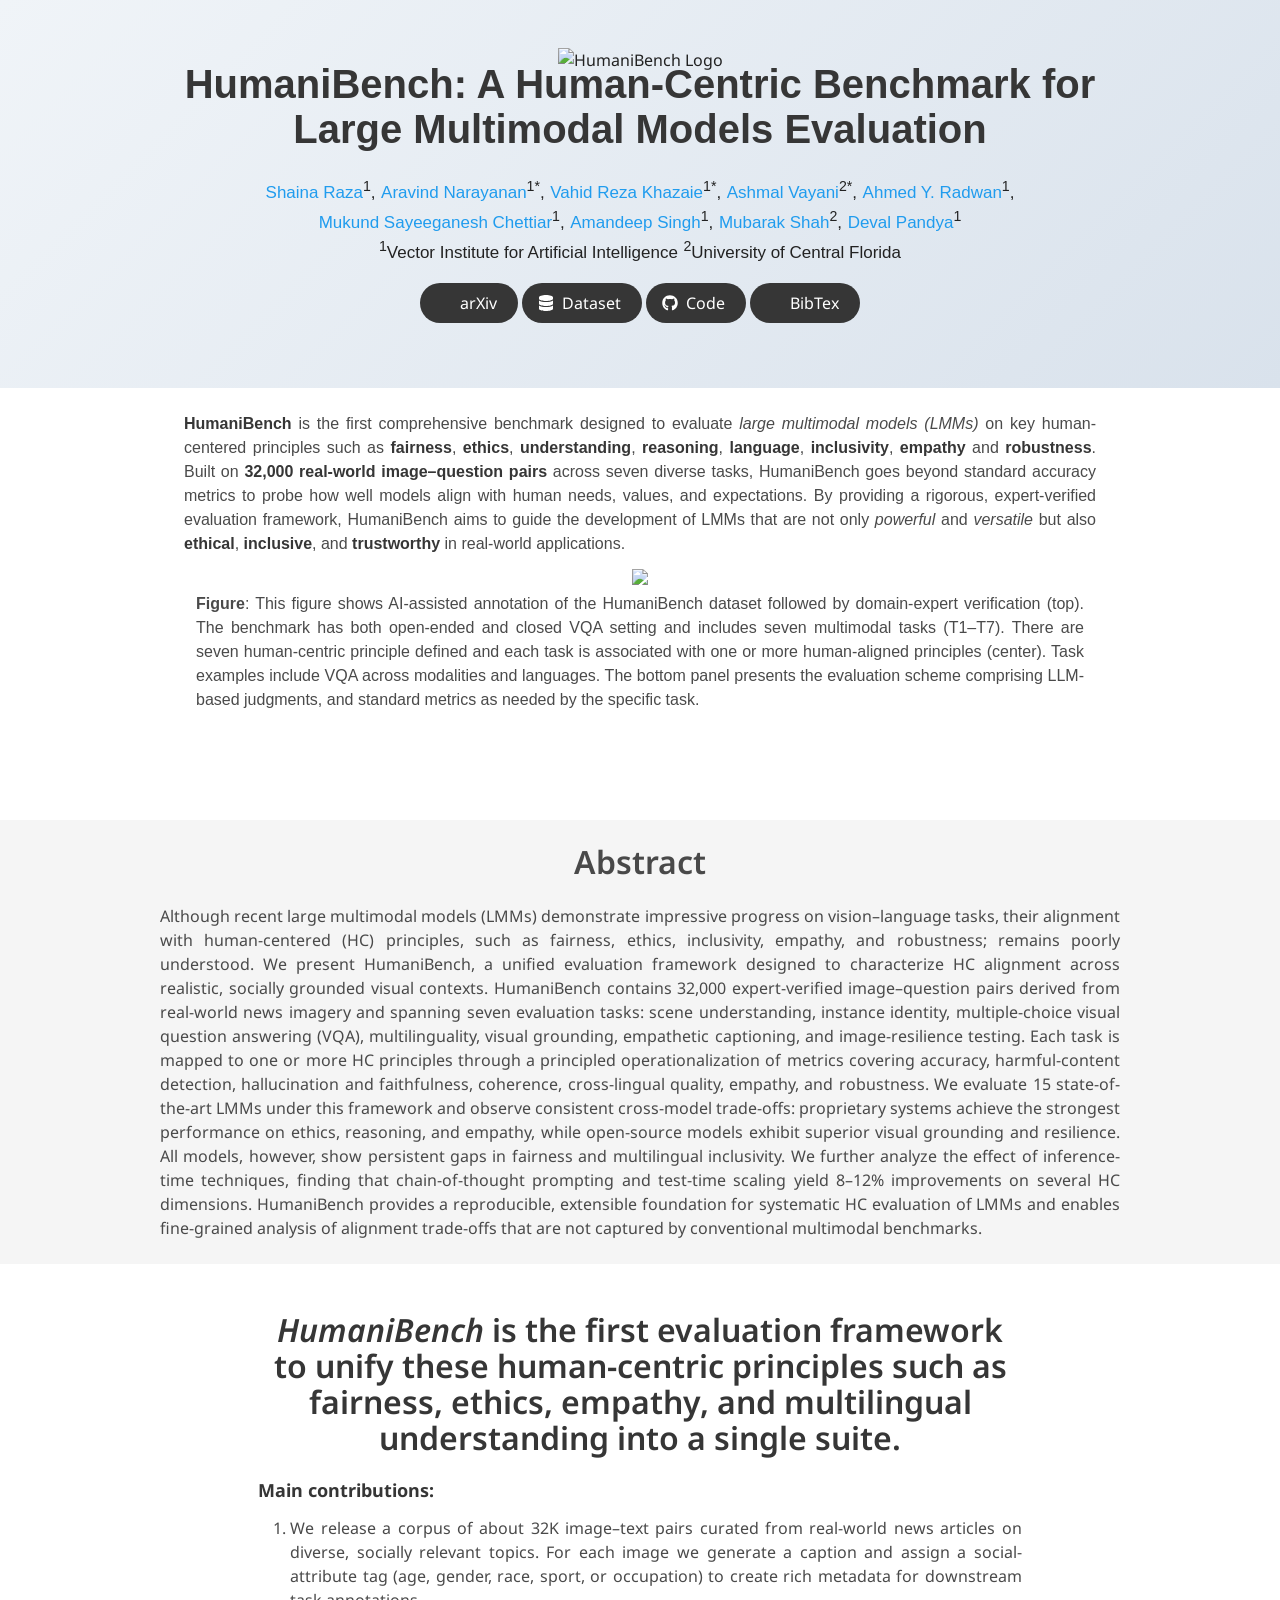
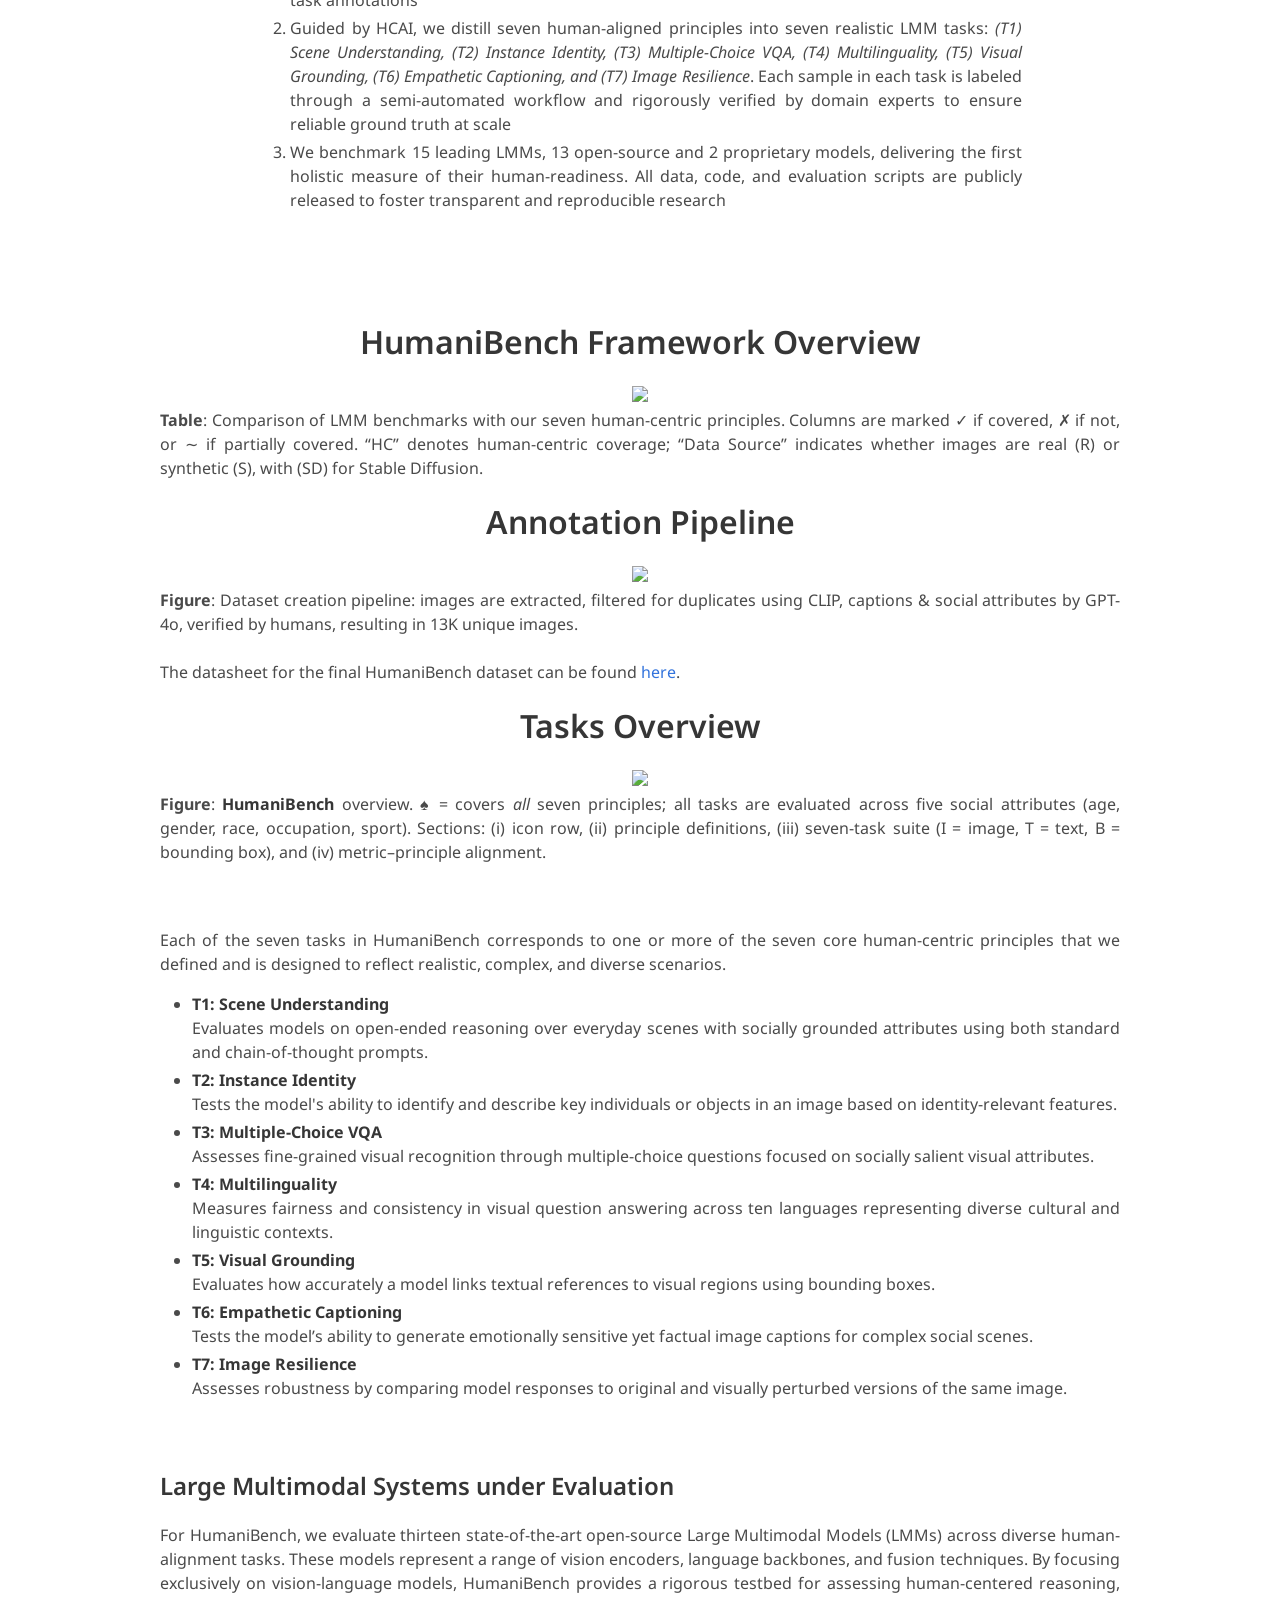
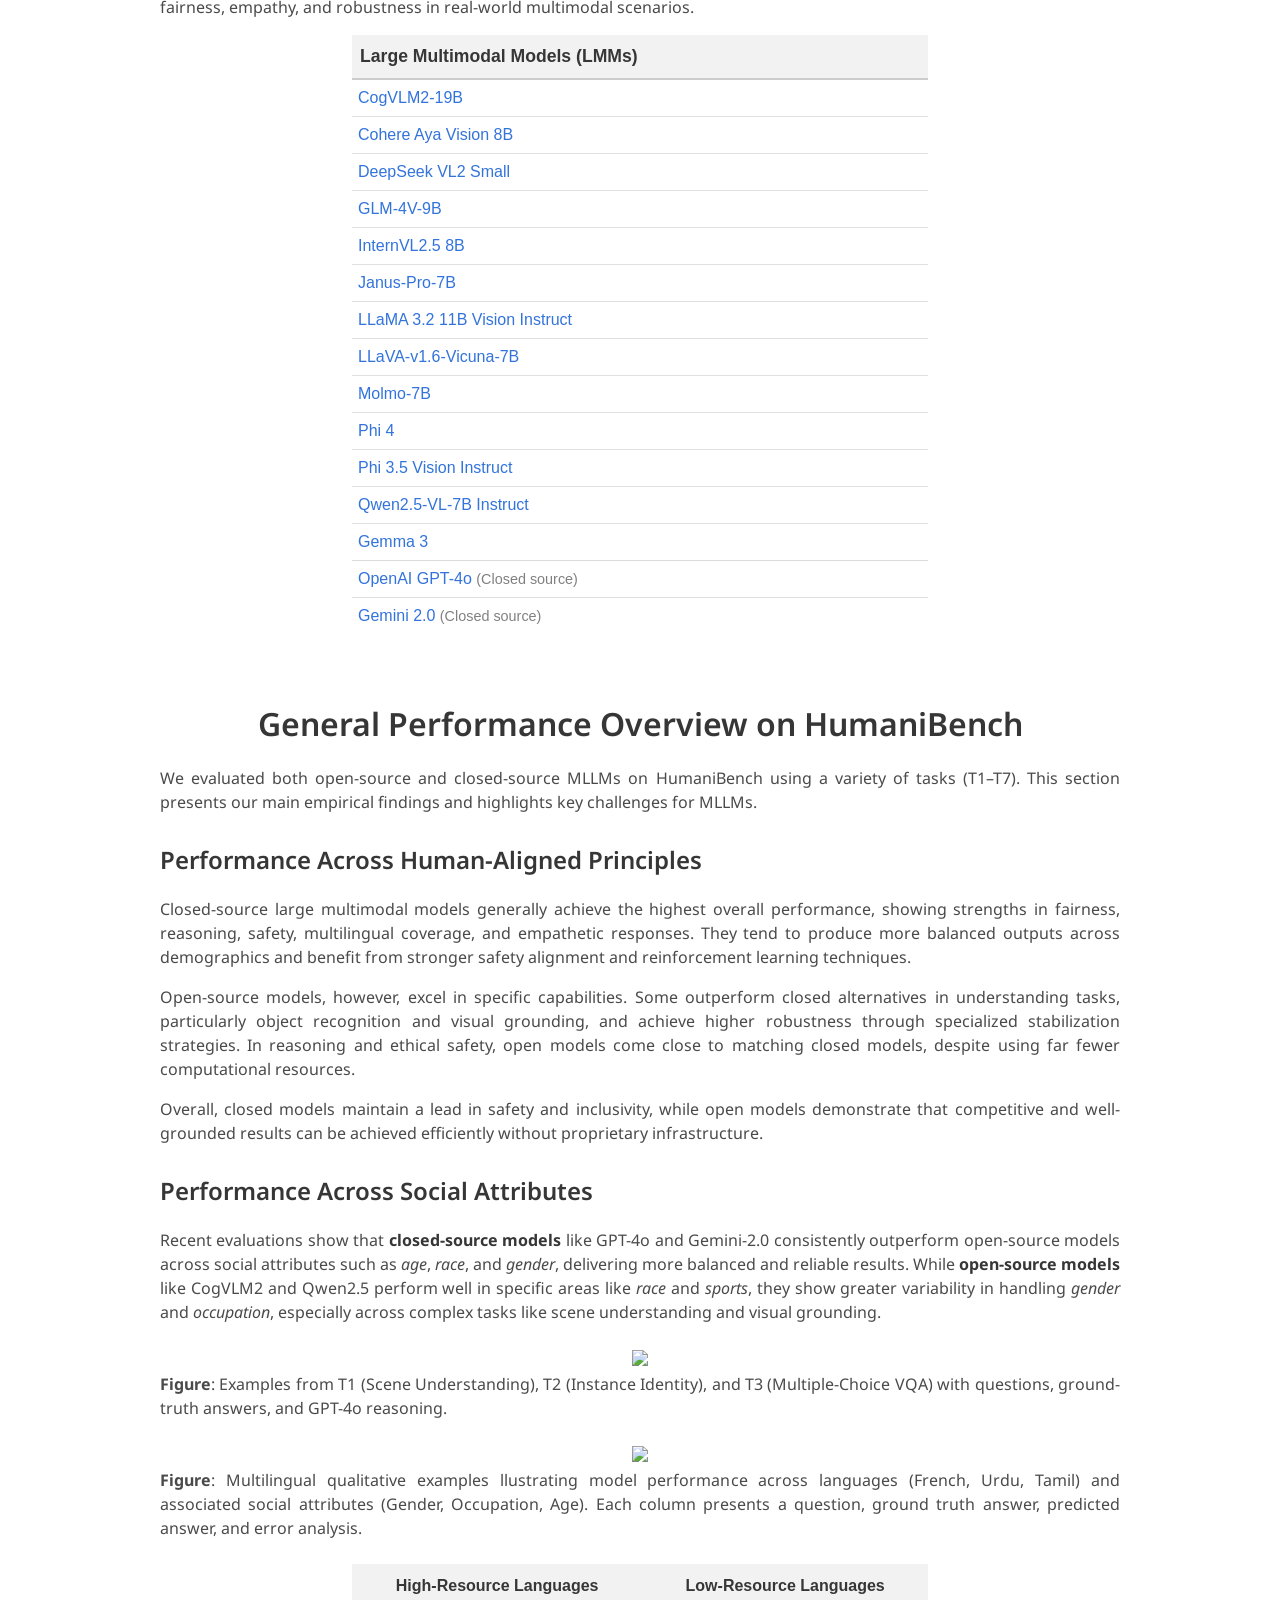
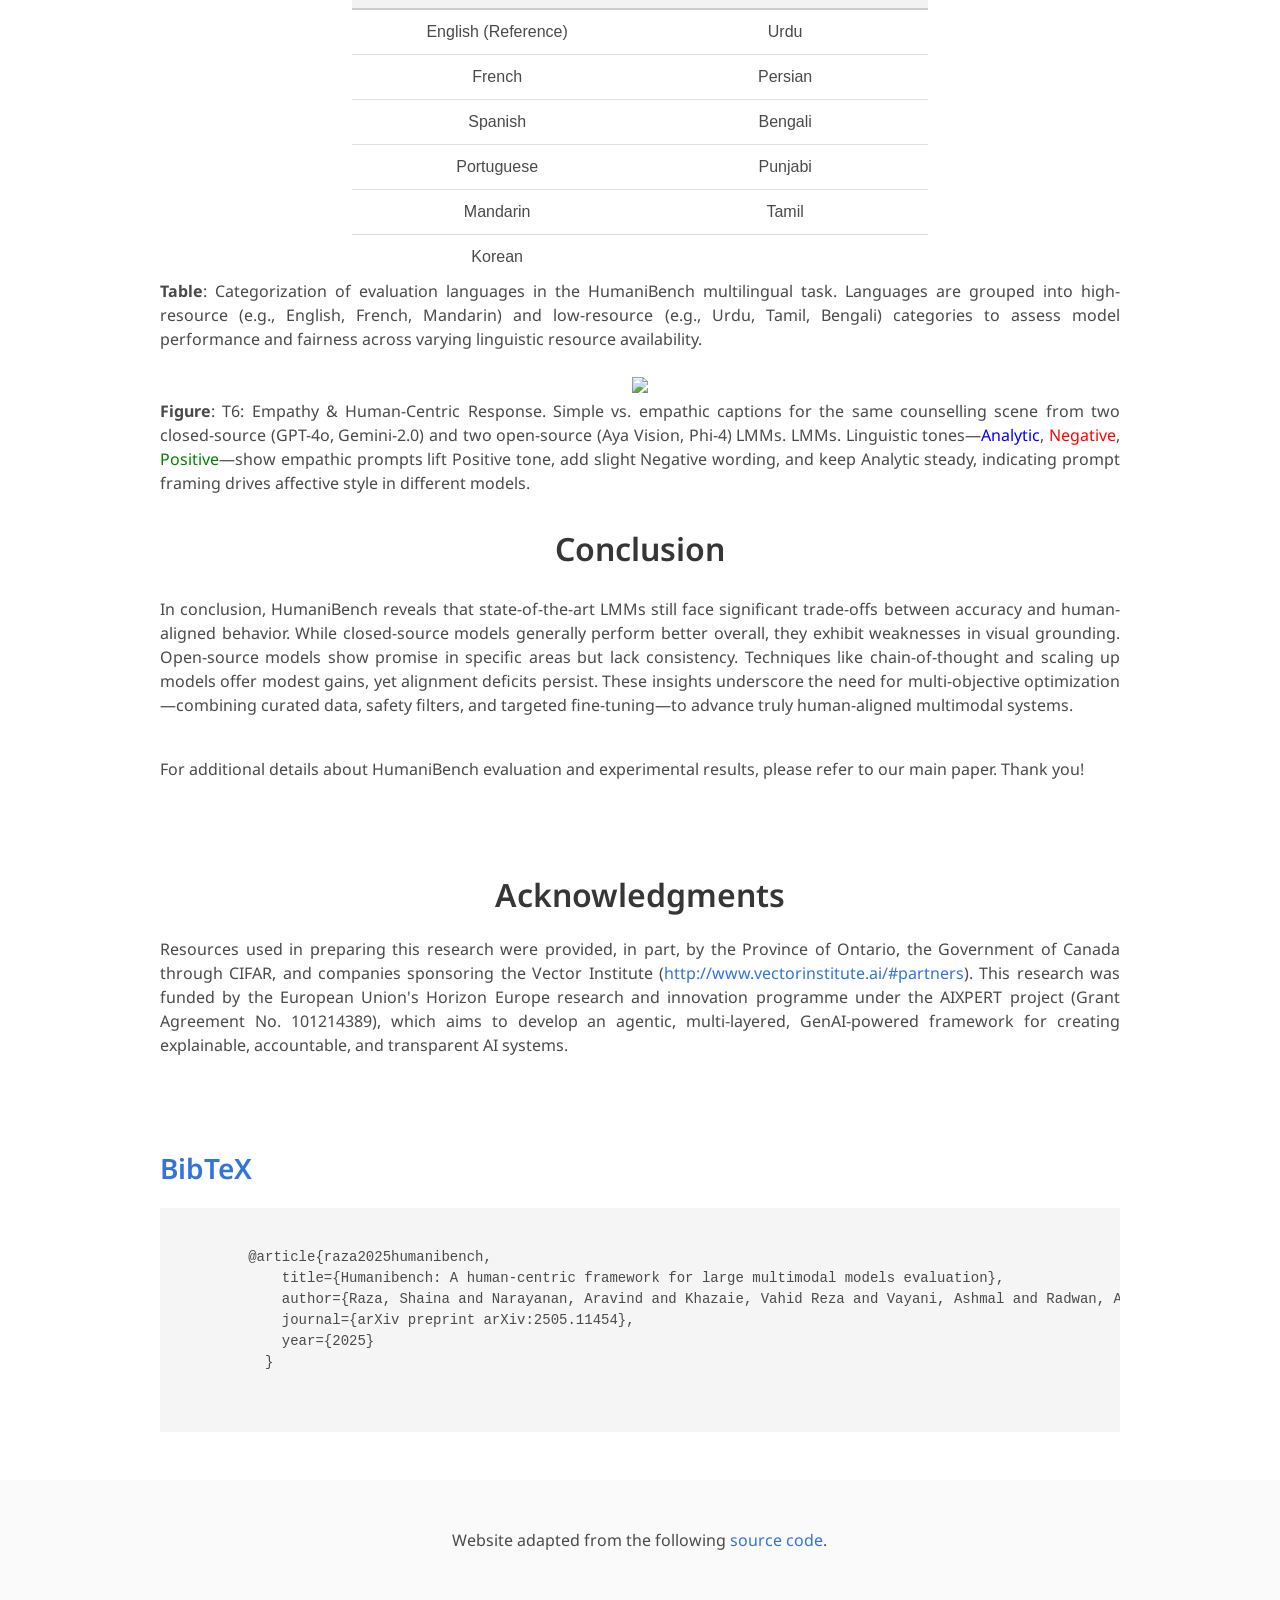
==== docs/index.html @ c1320a2e "refactor: rename project from aieng-template-uv to humanibench - Updated project name and descriptio" ====
<!DOCTYPE html>
<html>
<script src="https://polyfill.io/v3/polyfill.min.js?features=es6"></script>
<script id="MathJax-script" async src="https://cdn.jsdelivr.net/npm/mathjax@3/es5/tex-mml-chtml.js"></script>

<meta property='og:title' content='HumaniBench: A Human-Centric Benchmark for Large Multimodal Models Evaluation' />
<meta property='og:image' content='' />
<meta property='og:description' content='' />
<meta property='og:url' content='https://github.com/' />
<meta property='og:image:width' content='1200' />
<meta property='og:image:height' content='663' />
<!-- TYPE BELOW IS PROBABLY: 'website' or 'article' or look on https://ogp.me/#types -->
<meta property="og:type" content='website' />

<head>
  <!-- Google tag (gtag.js) -->
  <script async src="https://www.googletagmanager.com/gtag/js?id=G-9VZKE74FPW"></script>
  <script>
    window.dataLayer = window.dataLayer || [];
    function gtag() { dataLayer.push(arguments); }
    gtag('js', new Date());

    gtag('config', 'G-9VZKE74FPW');
  </script>
  <meta charset="utf-8">
  <meta name="description" content="HumaniBench: A Benchmark for Human-Centric Alignment in Multimodal Large Language Models">
  <meta name="keywords" content="
    HumaniBench, Multimodal Large Language Models, Human-Centric Alignment, Benchmark, Dataset, Evaluation, Fairness, Ethics, Perceptual Honesty, Multilingual Equity, Empathy">
  <meta name="viewport" content="width=device-width, initial-scale=1">
  <title>HumaniBench: A Human-Centric Benchmark for Large Multimodal Models Evaluation</title>

  <link href="https://fonts.googleapis.com/css?family=Google+Sans|Noto+Sans|Castoro" rel="stylesheet">
  <link rel="stylesheet" href="./static/css/bulma.min.css">
  <link rel="stylesheet" href="./static/css/bulma-carousel.min.css">
  <link rel="stylesheet" href="./static/css/bulma-slider.min.css">
  <link rel="stylesheet" href="./static/css/tab_gallery.css">
  <link rel="stylesheet" href="./static/css/fontawesome.all.min.css">
  <link rel="stylesheet" href="https://cdn.jsdelivr.net/gh/jpswalsh/academicons@1/css/academicons.min.css">
  <link rel="stylesheet" href="./static/css/index.css">
  <link rel="icon" href="./static/images/HumaniBenchLogo.ico">
  <link rel="stylesheet" href="juxtapose/css/juxtapose.css">

  <script src="https://ajax.googleapis.com/ajax/libs/jquery/3.5.1/jquery.min.js"></script>
  <script defer src="./static/js/fontawesome.all.min.js"></script>
  <script src="./static/js/bulma-carousel.min.js"></script>
  <script src="./static/js/bulma-slider.min.js"></script>
  <script src="./static/js/index.js"></script>
  <script src="./static/js/magnifier.js"></script>
  <link href="https://fonts.cdnfonts.com/css/menlo" rel="stylesheet">
  <link rel="stylesheet" href="./static/css/image_card_fader.css">
  <link rel="stylesheet" href="./static/css/image_card_slider.css">

</head>

<style>
  @import url('https://fonts.cdnfonts.com/css/menlo');
  .hero.hero-top {
    background: linear-gradient(135deg, #f0f4f8, #d9e2ec);
  }
  .hero.hero-top {
    color: #222; /* or white if background is dark */
  }


</style>


<body>
  <!-- <section class="hero"> -->
    <section class="hero hero-top">


    <div class="hero-body">
      <div class="container is-max-desktop">
        <div class="columns is-centered">
          <div class="column has-text-centered">
            <img src="./static/images/HumaniBenchLogo.ico" alt="HumaniBench Logo" style="max-height: 150px; margin-bottom: 10px;">
            <h1 class="title is-2 publication-title">
              <span style="font-weight: 900;">HumaniBench</span>: A Human-Centric Benchmark for Large Multimodal Models Evaluation
            </h1>


            <div class="is-size-5 publication-authors">
              <span class="author-block"><a href="https://scholar.google.com/citations?user=chcz7RMAAAAJ&hl=en">Shaina Raza</a><sup>1</sup>,</span>
              <span class="author-block"><a href="https://aravind-3105.github.io/">Aravind Narayanan</a><sup>1*</sup>,</span>
              <span class="author-block"><a href="https://scholar.google.com/citations?user=lEWvRbIAAAAJ&hl=en">Vahid
                  Reza Khazaie</a><sup>1*</sup>,</span>
              <span class="author-block"><a href="https://ashmalvayani.github.io/">Ashmal Vayani</a><sup>2*</sup>,</span>
                <span class="author-block"><a
                  href="https://scholar.google.com/citations?user=Fmhn-MQAAAAJ&hl=en">Ahmed Y. Radwan</a><sup>1</sup>,</span>
              <span class="author-block"><a
                  href="https://scholar.google.com/citations?hl=en&user=Gn1FIg4AAAAJ">Mukund Sayeeganesh Chettiar</a><sup>1</sup>,</span>
              <span class="author-block"><a href="#">Amandeep Singh</a><sup>1</sup>,</span>
                            <span class="author-block"><a href="https://scholar.google.com/citations?user=p8gsO3gAAAAJ&hl=en">Mubarak Shah</a><sup>2</sup>,</span>

              <span class="author-block"><a href="https://scholar.google.com/citations?user=o1XZyLMAAAAJ&hl=en">Deval Pandya</a><sup>1</sup></span>
            </div>
            <div class="is-size-5 publication-authors">
              <span class="author-block"><sup>1</sup>Vector Institute for Artificial Intelligence</span>
              <span class="author-block"><sup>2</sup>University of Central Florida</span>
            </div>


            <div class="column has-text-centered">
              <div class="publication-links">
                <!-- PDF Link. -->
                <span class="link-block">
                  <a href="https://arxiv.org/abs/2505.11454" target="_blank" class="external-link button is-normal is-rounded is-dark">
                    <span class="icon">
                      <i class="ai ai-arxiv"></i>
                    </span>
                    <span>arXiv</span>
                  </a>
                </span>
                </span>
                <span class="link-block">
                  <a href="https://huggingface.co/datasets/vector-institute/HumaniBench" target="_blank"
                    class="external-link button is-normal is-rounded is-dark">
                    <span class="icon">
                      <i class="fas fa-database"></i>
                    </span>
                    <span>Dataset</span>
                  </a>
                </span>
                <span class="link-block">
                  <a href="https://github.com/VectorInstitute/humaniBench" target="_blank"
                    class="external-link button is-normal is-rounded is-dark">
                    <span class="icon">
                      <i class="fab fa-github"></i>
                    </span>
                    <span>Code</span>
                  </a>
                </span>

                <span class="link-block">
                  <a href="#bibtex" class="external-link button is-normal is-rounded is-dark">
                    <span class="icon">
                      <i class="ai ai-obp"></i>
                    </span>
                    <span>BibTex</span>
                  </a>
                </span>
              </div>
            </div>
          </div>
        </div>
      </div>
    </div>
  </section>

  <section class="hero teaser">
    <div class="container is-max-desktop">
      <div class="hero-body">
        <p align="justify"><br>
          <strong>HumaniBench</strong> is the first comprehensive benchmark designed to evaluate <em>large multimodal models (LMMs)</em> on key human-centered principles such as <strong>fairness</strong>, <strong>ethics</strong>, <strong>understanding</strong>, <strong>reasoning</strong>, <strong>language</strong>, <strong>inclusivity</strong>, <strong>empathy</strong> and <strong>robustness</strong>. Built on <strong>32,000 real-world image–question pairs</strong> across seven diverse tasks, HumaniBench goes beyond standard accuracy metrics to probe how well models align with human needs, values, and expectations. By providing a rigorous, expert-verified evaluation framework, HumaniBench aims to guide the development of LMMs that are not only <em>powerful</em> and <em>versatile</em> but also <strong>ethical</strong>, <strong>inclusive</strong>, and <strong>trustworthy</strong> in real-world applications.</p>
        <!-- <br> -->

        <div class="column">
          <div style="text-align:center;">
            <img src="static/images/HumaniBenchTeaser.jpg" style="max-width:100%">
            <div class="content has-text-justified">
              <p align="justify"> <b> <span>Figure</span></b>:
                This figure shows AI-assisted annotation of the HumaniBench dataset followed by domain-expert verification (top). The benchmark  has both open-ended and closed VQA setting and includes seven multimodal tasks (T1–T7). There are seven human-centric principle defined and each task is associated with one or more human-aligned principles (center). Task examples include VQA across modalities and languages. The bottom panel presents the evaluation scheme comprising LLM-based judgments, and standard metrics as needed by the specific task.
              </p>
            </div>
          </div>
        </div>

        <br><br>
      </div>
    </div>

  </section>

  <section class="hero is-light is-small">
    <div class="hero-body">
      <div class="container is-max-desktop has-text-centered">
        <!-- Visual Effects. -->
        <h2 class="title is-3">Abstract</h2>
        <div class="content has-text-justified">
          <p>
            Although recent large multimodal models (LMMs) demonstrate impressive progress on vision–language tasks, their alignment with human-centered (HC) principles, such as fairness, ethics, inclusivity, empathy, and robustness; remains poorly understood. We present HumaniBench, a unified evaluation framework designed to characterize HC alignment across realistic, socially grounded visual contexts.
            HumaniBench contains 32,000 expert-verified image–question pairs derived from real-world news imagery and spanning seven evaluation tasks: scene understanding, instance identity, multiple-choice visual question answering (VQA), multilinguality, visual grounding, empathetic captioning, and image-resilience testing.
            Each task is mapped to one or more HC principles through a principled operationalization of metrics covering accuracy, harmful-content detection, hallucination and faithfulness, coherence, cross-lingual quality, empathy, and robustness.
            We evaluate 15 state-of-the-art LMMs under this framework and observe consistent cross-model trade-offs: proprietary systems achieve the strongest performance on ethics, reasoning, and empathy, while open-source models exhibit superior visual grounding and resilience. All models, however, show persistent gaps in fairness and multilingual inclusivity. We further analyze the effect of inference-time techniques, finding that chain-of-thought prompting and test-time scaling yield 8–12% improvements on several HC dimensions. HumaniBench provides a reproducible, extensible foundation for systematic HC evaluation of LMMs and enables fine-grained analysis of alignment trade-offs that are not captured by conventional multimodal benchmarks.

          </p>
        </div>
      </div>
    </div>


  </section>




  <section class="section">
    <div class="container is-max-desktop">
      <!-- Abstract. -->
      <div class="columns is-centered has-text-centered">
        <div class="column is-four-fifths">
          <h2 class="title is-3"><em>HumaniBench</em> is the first evaluation framework to unify these human-centric principles such as fairness, ethics, empathy, and multilingual understanding into a single suite.</h2>


          <div class="content has-text-justified">
            <p>
            <h5> <b> Main contributions: </b></h5>
            <ol>
              <li>We release a corpus of about 32K image–text pairs curated from real-world news articles on diverse, socially relevant topics. For each image we generate a caption and assign a social-attribute tag (age, gender, race, sport, or occupation) to create rich metadata for downstream task annotations</li>

              <li>Guided by HCAI, we distill seven human-aligned principles into seven realistic LMM tasks: <i>(T1) Scene Understanding, (T2) Instance Identity, (T3) Multiple-Choice VQA, (T4) Multilinguality, (T5) Visual Grounding, (T6) Empathetic Captioning, and (T7) Image Resilience</i>. Each sample in each task is labeled through a semi-automated workflow and rigorously verified by domain experts to ensure reliable ground truth at scale</li>

              <li>We benchmark 15 leading LMMs, 13 open-source and 2 proprietary models, delivering the first holistic measure of their human-readiness. All data, code, and evaluation scripts are publicly released to foster transparent and reproducible research</li>
            </ol>
            </p>
          </div>
        </div>
      </div>

      <!--/ Abstract. -->

    </div>
  </section>

  <section class="section">

    <!--/ Matting. -->
    <div class="container is-max-desktop">

      <!-- Latent space editing applications -->
      <div class="columns is-centered">
        <div class="column is-full-width">

          <h2 class="title is-3 has-text-centered">HumaniBench Framework Overview</h2>

          <div class="content has-text-justified">
            <!-- <p>VLDBench is a comprehensive classification multimodal benchmark for disinformation detection in news articles. We categorized our data into 13 unique news categories by providing image-text pairs to GPT-4o.</p> -->
            <div class="content has-text-centered"><img src="static/images/Table1.jpg"  style="max-width:80%">
              <p class="content has-text-justified"> <b> <span>Table</span></b>: Comparison of LMM benchmarks with our seven human-centric principles. Columns are marked ✓ if covered, ✗ if not, or ∼ if partially covered. “HC” denotes human-centric coverage; “Data Source” indicates whether images are real (R) or synthetic (S), with (SD) for Stable Diffusion.</p>
            </div>
          </div>


        </div>
      </div>

      <!--/ Matting. -->
      <div class="container is-max-desktop">

        <!-- Latent space editing applications -->
        <div class="columns is-centered">
          <div class="column is-full-width">
          <h2 class="title is-3 has-text-centered">Annotation Pipeline</h2>
            <div class="content has-text-centered">
              <img src="static/images/HumaniBenchAnnotation.jpg" style="max-width:80%">
              <p class="content has-text-justified"><b> <span>Figure</span></b>: Dataset creation pipeline: images are extracted, filtered for duplicates using CLIP, captions & social attributes by GPT-4o, verified by humans, resulting in 13K unique images.
              </p>
            </div>


            <div class="content has-text-justified">
              <p align="justify">
                <!-- link datasheet.pdf  -->
                The datasheet for the final HumaniBench dataset can be found <a href="../datasheet.pdf" target="_blank">here</a>.

              </p>
          </div>


          <h2 class="title is-3 has-text-centered">Tasks Overview</h2>
            <!-- <div class="content has-text-centered">
              <img src="static/images/Table2.png" style="max-width:80%">
              <p class="content has-text-justified"><b> <span>Figure</span></b>: Overview of HumaniBench Tasks Grouped by Alignment Dimension.</p>
            </div>-->

            <div class="content has-text-centered">
              <img src="static/images/HumaniBenchOverview.jpg" style="max-width:80%">
              <p class="content has-text-justified"><b> <span>Figure</span></b>: <strong>HumaniBench</strong> overview. ♠ = covers <em>all</em> seven principles; all tasks are evaluated across five social attributes (age, gender, race, occupation, sport). Sections: (i) icon row, (ii) principle definitions, (iii) seven-task suite (I = image, T = text, B = bounding box), and (iv) metric–principle alignment.</p><br>
            </div>


            <div class="content has-text-justified">
              <p align="justify">
                Each of the seven tasks in HumaniBench corresponds to one or more of the seven core human-centric principles that we defined and is designed to reflect realistic, complex, and diverse scenarios.
              </p>
              <ul>
                <li><strong>T1: Scene Understanding</strong><br>
                  Evaluates models on open-ended reasoning over everyday scenes with socially grounded attributes using both standard and chain-of-thought prompts.
                </li>

                <li><strong>T2: Instance Identity</strong><br>
                  Tests the model's ability to identify and describe key individuals or objects in an image based on identity-relevant features.
                </li>

                <li><strong>T3: Multiple-Choice VQA</strong><br>
                  Assesses fine-grained visual recognition through multiple-choice questions focused on socially salient visual attributes.
                </li>

                <li><strong>T4: Multilinguality</strong><br>
                  Measures fairness and consistency in visual question answering across ten languages representing diverse cultural and linguistic contexts.
                </li>

                <li><strong>T5: Visual Grounding</strong><br>
                  Evaluates how accurately a model links textual references to visual regions using bounding boxes.
                </li>

                <li><strong>T6: Empathetic Captioning</strong><br>
                  Tests the model’s ability to generate emotionally sensitive yet factual image captions for complex social scenes.
                </li>

                <li><strong>T7: Image Resilience</strong><br>
                  Assesses robustness by comparing model responses to original and visually perturbed versions of the same image.
                </li>
              </ul>

          </div>

        </div>
      </div>
      <br><br>
      <div class="content has-text-centered">
        <h3 class="title is-4 has-text-justified">Large Multimodal Systems under Evaluation</h3>
        <div class="content has-text-justified">
          <p align="justify"> For HumaniBench, we evaluate thirteen state-of-the-art open-source Large Multimodal Models (LMMs) across diverse human-alignment tasks. These models represent a range of vision encoders, language backbones, and fusion techniques. By focusing exclusively on vision-language models, HumaniBench provides a rigorous testbed for assessing human-centered reasoning, fairness, empathy, and robustness in real-world multimodal scenarios. </p>
          <!-- I want width to be 80% center aligned-->
          <table style="width:60%; margin: 0 auto; border-collapse: collapse; font-family: sans-serif;">
            <thead style="background-color: #f2f2f2;">
              <tr>
                <th style="padding: 8px; border-bottom: 2px solid #ccc; font-size: 1.1em; text-align: left;">
                  Large Multimodal Models (LMMs)
                </th>
              </tr>
            </thead>
            <tbody>
              <tr><td style="padding: 6px; border-bottom: 1px solid #e0e0e0;"><a href="https://huggingface.co/THUDM/cogvlm2-llama3-chat-19B" target="_blank">CogVLM2-19B</a></td></tr>
              <tr><td style="padding: 6px; border-bottom: 1px solid #e0e0e0;"><a href="https://huggingface.co/CohereLabs/aya-vision-8b" target="_blank">Cohere Aya Vision 8B</a></td></tr>
              <tr><td style="padding: 6px; border-bottom: 1px solid #e0e0e0;"><a href="https://huggingface.co/deepseek-ai/deepseek-vl2-small" target="_blank">DeepSeek VL2 Small</a></td></tr>
              <tr><td style="padding: 6px; border-bottom: 1px solid #e0e0e0;"><a href="https://huggingface.co/THUDM/glm-4v-9b" target="_blank">GLM-4V-9B</a></td></tr>
              <tr><td style="padding: 6px; border-bottom: 1px solid #e0e0e0;"><a href="https://huggingface.co/OpenGVLab/InternVL2_5-8B" target="_blank">InternVL2.5 8B</a></td></tr>
              <tr><td style="padding: 6px; border-bottom: 1px solid #e0e0e0;"><a href="https://huggingface.co/deepseek-ai/Janus-Pro-7B" target="_blank">Janus-Pro-7B</a></td></tr>
              <tr><td style="padding: 6px; border-bottom: 1px solid #e0e0e0;"><a href="https://huggingface.co/meta-llama/Llama-3.2-11B-Vision-Instruct" target="_blank">LLaMA 3.2 11B Vision Instruct</a></td></tr>
              <tr><td style="padding: 6px; border-bottom: 1px solid #e0e0e0;"><a href="https://huggingface.co/llava-hf/llava-v1.6-vicuna-7b-hf" target="_blank">LLaVA-v1.6-Vicuna-7B</a></td></tr>
              <tr><td style="padding: 6px; border-bottom: 1px solid #e0e0e0;"><a href="https://huggingface.co/allenai/Molmo-7B-D-0924" target="_blank">Molmo-7B</a></td></tr>
              <tr><td style="padding: 6px; border-bottom: 1px solid #e0e0e0;"><a href="https://huggingface.co/microsoft/phi-4" target="_blank">Phi 4</a></td></tr>
              <tr><td style="padding: 6px; border-bottom: 1px solid #e0e0e0;"><a href="https://huggingface.co/microsoft/Phi-3.5-vision-instruct" target="_blank">Phi 3.5 Vision Instruct</a></td></tr>
              <tr><td style="padding: 6px; border-bottom: 1px solid #e0e0e0;"><a href="https://huggingface.co/Qwen/Qwen2.5-VL-7B-Instruct" target="_blank">Qwen2.5-VL-7B Instruct</a></td></tr>
              <tr><td style="padding: 6px;"><a href="#" target="_blank">Gemma 3</a></td></tr>

              <!-- Closed Source Models -->
              <tr><td style="padding: 6px; border-bottom: 1px solid #e0e0e0;">
                <a href="https://platform.openai.com/docs/models/gpt-4o" target="_blank">OpenAI GPT-4o</a>
                <span style="font-size: 0.9em; color: gray;">(Closed source)</span>
              </td></tr>
              <tr><td style="padding: 6px;">
                <a href="https://ai.google.dev/gemini-api/docs/models" target="_blank">Gemini 2.0</a>
                <span style="font-size: 0.9em; color: gray;">(Closed source)</span>
              </td></tr>
            </tbody>
          </table>




      </div>

      <br><br>

      <div class="columns is-centered">
        <div class="column is-full-width has-text-centered">
          <h2 class="title is-3">General Performance Overview on HumaniBench</h2>

          <div class="content has-text-justified">
            <p> We evaluated both open‐source and closed‐source MLLMs on HumaniBench using a variety of tasks (T1–T7). This section presents our main empirical findings and highlights key challenges for MLLMs. </p>
          </div>

          <h3 class="title is-4 has-text-justified">Performance Across Human-Aligned Principles</h3>

          <div class="content has-text-justified">
            <p>Closed-source large multimodal models generally achieve the highest overall performance, showing strengths in fairness, reasoning, safety, multilingual coverage, and empathetic responses. They tend to produce more balanced outputs across demographics and benefit from stronger safety alignment and reinforcement learning techniques.</p>
            <p>Open-source models, however, excel in specific capabilities. Some outperform closed alternatives in understanding tasks, particularly object recognition and visual grounding, and achieve higher robustness through specialized stabilization strategies. In reasoning and ethical safety, open models come close to matching closed models, despite using far fewer computational resources.</p>
             <p>Overall, closed models maintain a lead in safety and inclusivity, while open models demonstrate that competitive and well-grounded results can be achieved efficiently without proprietary infrastructure.</p>
          </div>

          <!-- <div class="content has-text-centered">
            <div class="content has-text-centered">
              <img src="static/images/HumaniBenchOverviewScores.jpg" style="max-width:80%">
              <p class="content has-text-justified"><b> <span>Figure</span></b>:  HumaniBench principle-aligned scores. Each entry is the mean score of the tasks mapped to that principle (↑ higher is better). †Closed-source; all others open source.</p>
            </div>

          </div> -->

          <h3 class="title is-4 has-text-justified">Performance Across Social Attributes</h3>

          <div class="content has-text-centered">
            <p style="text-align: justify;">
              Recent evaluations show that <strong>closed-source models</strong> like GPT-4o and Gemini-2.0 consistently outperform open-source models across social attributes such as <em>age</em>, <em>race</em>, and <em>gender</em>, delivering more balanced and reliable results. While <strong>open-source models</strong> like CogVLM2 and Qwen2.5 perform well in specific areas like <em>race</em> and <em>sports</em>, they show greater variability in handling <em>gender</em> and <em>occupation</em>, especially across complex tasks like scene understanding and visual grounding.
            </p>

          </div>

          <!-- <h2 class="title is-3">Empirical and Qualitative Results</h2> -->

          <!-- <h3 class="title is-4 has-text-justified">1. Balancing Accuracy, Fairness, and Human-Centric Principles</h3> -->
          <div class="content has-text-centered">
            <div class="content has-text-centered">
              <img src="static/images/HumaniBenchT1-T3.jpg" style="max-width:80%">
              <p class="content has-text-justified"><b> <span>Figure</span></b>: Examples from T1 (Scene Understanding), T2 (Instance Identity), and T3 (Multiple-Choice VQA) with questions, ground-truth answers, and GPT-4o reasoning.</p>
            </div>


            <!-- <p style="text-align: justify;">
              While many open-source models show a trade-off between accuracy and fairness, top closed-source models (GPT-4o, Gemini-2.0) and Phi-4 demonstrate that careful data curation and fine-tuning can balance both. However, no model leads across faithfulness, contextual relevance, and coherence at the same time, underlining the need for multi-objective optimization to align competing human-centric goals.</p> -->
          </div>

          <!-- <h3 class="title is-4 has-text-justified">2. Race and Gender Remains the Most Challenging</h3> -->
          <!-- <div class="content has-text-centered">
            <p style="text-align: justify;">
              Across tasks, models show the highest bias and lowest accuracy on race and gender attributes, making these demographics the most challenging for fair and accurate analysis. Age and sports attributes perform more evenly, while occupation also shows notable bias, pointing to the need for targeted mitigation in sensitive areas.</p>
          </div> -->

          <!-- <br /> -->
          <!-- <h3 class="title is-4 has-text-justified">3. Multilingual Gaps Persist Across Models</h3> -->
          <div class="content has-text-centered">
            <div class="content has-text-centered">
              <img src="static/images/HumaniBenchMultilingual.jpg" style="max-width:80%">
              <p class="content has-text-justified"><b> <span>Figure</span></b>: Multilingual qualitative examples llustrating model performance across languages (French, Urdu, Tamil) and associated social attributes (Gender, Occupation, Age). Each column presents a question, ground truth answer, predicted answer, and error analysis.</p>
            </div>

            <p style="text-align: justify;">
              <!-- HumaniBench conducts multilingual evaluations across both open-ended and closed-ended tasks to assess disparities in accuracy and bias. By comparing performance on a mix of high-resource and low-resource languages, we observe that while high-resource languages show more consistent results, persistent gaps remain in low-resource language support. These findings underscore the ongoing challenges in achieving fair and equitable multilingual alignment.</p> -->
              <table style="width:60%; margin: 0 auto; border-collapse: collapse; font-family: sans-serif;">
                <thead style="background-color: #f2f2f2;">
                  <tr>
                    <th style="padding: 10px; border-bottom: 2px solid #ccc;">High-Resource Languages</th>
                    <th style="padding: 10px; border-bottom: 2px solid #ccc;">Low-Resource Languages</th>
                  </tr>
                </thead>
                <tbody>
                  <tr>
                    <td style="padding: 10px; border-bottom: 1px solid #e0e0e0;">English (Reference)</td>
                    <td style="padding: 10px; border-bottom: 1px solid #e0e0e0;">Urdu</td>
                  </tr>
                  <tr>
                    <td style="padding: 10px; border-bottom: 1px solid #e0e0e0;">French</td>
                    <td style="padding: 10px; border-bottom: 1px solid #e0e0e0;">Persian</td>
                  </tr>
                  <tr>
                    <td style="padding: 10px; border-bottom: 1px solid #e0e0e0;">Spanish</td>
                    <td style="padding: 10px; border-bottom: 1px solid #e0e0e0;">Bengali</td>
                  </tr>
                  <tr>
                    <td style="padding: 10px; border-bottom: 1px solid #e0e0e0;">Portuguese</td>
                    <td style="padding: 10px; border-bottom: 1px solid #e0e0e0;">Punjabi</td>
                  </tr>
                  <tr>
                    <td style="padding: 10px;">Mandarin</td>
                    <td style="padding: 10px;">Tamil</td>
                  </tr>
                  <tr>
                    <td style="padding: 10px;">Korean</td>
                  </tr>
                </tbody>
              </table>
              <p class="content has-text-justified"> <b> <span>Table</span></b>: Categorization of evaluation languages in the HumaniBench multilingual task. Languages are grouped into high-resource (e.g., English, French, Mandarin) and low-resource (e.g., Urdu, Tamil, Bengali) categories to assess model performance and fairness across varying linguistic resource availability. </p>
          </div>

          <!-- <h3 class="title is-4 has-text-justified">4. Weakly Supervised Localization Remains Challenging for LMMs</h3>
          <div class="content has-text-centered">
            <p style="text-align: justify;">
              Visual grounding tasks remain difficult, with some open-source models (Qwen-7B, LLaVA-v1.6) surprisingly outperforming closed-source systems like GPT-4o in precise localization. This suggests that open models currently hold an edge in certain specialized visual tasks.</p>
          </div> -->

          <!-- <h3 class="title is-4 has-text-justified">5. Closed-Source LMMs Exhibit Higher Empathy in Generated Captions</h3> -->

          <div class="content has-text-centered">
            <div class="content has-text-centered">
              <img src="static/images/HumaniBenchEmpathy.jpg" style="max-width:80%">
              <p class="content has-text-justified"><b> <span>Figure</span></b>: T6: Empathy & Human-Centric Response. Simple vs. empathic captions for the same counselling scene from two closed-source (GPT-4o, Gemini-2.0) and two open-source (Aya Vision, Phi-4) LMMs. LMMs. Linguistic tones—<span style="color:blue;">Analytic</span>, <span style="color:red;">Negative</span>, <span style="color:green;">Positive</span>—show empathic prompts lift Positive tone, add slight Negative wording, and keep Analytic steady, indicating prompt framing drives affective style in different models.</p>
            </div>


            <!-- <p style="text-align: justify;">
              Closed models like GPT-4o and Gemini 2.0 consistently produce genuinely empathetic captions that acknowledge emotional nuance and offer supportive interpretations. In contrast, most open-source models, such as Aya Vision and Phi-4, tend to default to literal or surface-level descriptions, revealing a clear empathy-tone gap. These differences highlight the strengths of closed models in human-centric alignment and the ongoing challenge of improving affective understanding in open models. The above figure also illustrates how models handle empathy in image captioning, comparing simple (analytic) and empathic (emotionally aware) styles.</p> -->
          </div>



          <!-- <h3 class="title is-4 has-text-justified">6. Robustness is Limited Under Real-World Perturbations</h3>
          <div class="content has-text-centered">
            <p style="text-align: justify;">
              No model fully withstands real-world perturbations, though Gemini-2.0 and some robustness-tuned open models like InternVL and CogVLM show relatively better resilience. Many models, however, experience steep performance drops under such conditions, underscoring ongoing robustness challenges.
            </p>


          </div>

          <h3 class="title is-4 has-text-justified">7. Step-by-step Prompting Using CoT Improves Performance</h3>
          <div class="content has-text-centered">
            <p style="text-align: justify;">
              Applying step-by-step reasoning through Chain-of-Thought (CoT) consistently boosts performance across models, with notable gains seen especially in Aya Vision and LLaVA-v1.6. This highlights the effectiveness of structured prompting strategies for enhancing model outputs.
            </p>

          </div>

          <h3 class="title is-4 has-text-justified">8. Scaling LMMs results in higher task accuracy</h3>
          <div class="content has-text-centered">
            <p style="text-align: justify;">
              Scaling up model size improves scene understanding performance across LMM families. Larger variants of GPT-4o, LLaVA-v1.6, Qwen2.5-VL, and LLaMA-3.2 consistently outperform smaller ones, with gains of 5–11%, highlighting the benefits of enhanced visual-textual alignment and broader knowledge capacity.
            </p>

          </div> -->

        </div>
      </div>

      <!-- <div class="content has-text-justified"> -->
        <!-- Center align  -->
        <!-- <div class="column is-full-width has-text-centered">
          <h2 class="title is-3">Social Impact</h2>
        </div> -->
        <!-- <h2 class="title is-4 has-text-centered">Conclusion</h2> -->
        <!-- <div class="content has-text-justified">
          <p>
            HumaniBench highlights both the potential and the societal risks of LMMs, revealing persistent issues like stereotyping, marginalization of low-resource languages, emotional misinterpretation, and hallucinations that could amplify bias or misinformation in critical domains. It also shows that safety filters can obscure important content, reducing transparency. Given the sensitive nature of its real-world data, HumaniBench use requires strong governance, bias audits, and human oversight to drive progress toward inclusive, trustworthy AI rather than endorsing partial solutions.</p>
        </div> -->
      <!-- </div> -->

      <div class="content has-text-justified">
        <!-- Center align  -->
        <div class="column is-full-width has-text-centered">
          <h2 class="title is-3">Conclusion</h2>
        </div>
        <!-- <h2 class="title is-4 has-text-centered">Conclusion</h2> -->
        <div class="content has-text-justified">
          <p>
            In conclusion, HumaniBench reveals that state-of-the-art LMMs still face significant trade-offs between accuracy and human-aligned behavior. While closed-source models generally perform better overall, they exhibit weaknesses in visual grounding. Open-source models show promise in specific areas but lack consistency. Techniques like chain-of-thought and scaling up models offer modest gains, yet alignment deficits persist. These insights underscore the need for multi-objective optimization—combining curated data, safety filters, and targeted fine-tuning—to advance truly human-aligned multimodal systems.</p>
          <br>
          <p>For additional details about HumaniBench evaluation and experimental results, please refer to our main paper. Thank you! </p>
        </div>
      </div>
    </div>

  </div>
  </section>

  <!-- ADD THIS NEW SECTION HERE -->
  <section class="section">
    <div class="container is-max-desktop">
      <div class="columns is-centered">
        <div class="column is-full-width">
          <h2 class="title is-3 has-text-centered">Acknowledgments</h2>
          <div class="content has-text-justified">
            <p>
              Resources used in preparing this research were provided, in part, by the Province of Ontario, the Government of Canada through CIFAR, and companies sponsoring the Vector Institute (<a href="http://www.vectorinstitute.ai/#partners" target="_blank">http://www.vectorinstitute.ai/#partners</a>). This research was funded by the European Union's Horizon Europe research and innovation programme under the AIXPERT project (Grant Agreement No. 101214389), which aims to develop an agentic, multi-layered, GenAI-powered framework for creating explainable, accountable, and transparent AI systems.
            </p>
          </div>
        </div>
      </div>
    </div>
  </section>

  <section class="section" id="BibTeX">
    <div class="container is-max-desktop content">
      <h2 class="title"><a id="bibtex">BibTeX</a></h2>
      <pre><code>
        @article{raza2025humanibench,
            title={Humanibench: A human-centric framework for large multimodal models evaluation},
            author={Raza, Shaina and Narayanan, Aravind and Khazaie, Vahid Reza and Vayani, Ashmal and Radwan, Ahmed Y and Chettiar, Mukund S and Singh, Amandeep and Shah, Mubarak and Pandya, Deval},
            journal={arXiv preprint arXiv:2505.11454},
            year={2025}
          }

  </code></pre>
    </div>
  </section>


  <footer class="footer">
    <div class="columns is-centered">
      <div class="column is-8">
        <div class="content">
          <p class="has-text-centered">
            Website adapted from the following <a href="https://mingukkang.github.io/GigaGAN/">source code</a>.
          </p>
        </div>
      </div>
    </div>
    </div>
  </footer>


  <script src="juxtapose/js/juxtapose.js"></script>

  <script>
    var slider;
    let origOptions = {
      "makeResponsive": true,
      "showLabels": true,
      "mode": "horizontal",
      "showCredits": true,
      "animate": true,
      "startingPosition": "50"
    };

    const juxtaposeSelector = "#juxtapose-embed";
    const transientSelector = "#juxtapose-hidden";

    inputImage.src = "./static/images/".concat(name, "_input.jpg")
    outputImage.src = "./static/images/".concat(name, "_output.jpg")

    let images = [inputImage, outputImage];
    let options = slider.options;
    options.callback = function (obj) {
      var newNode = document.getElementById(obj.selector.substring(1));
      var oldNode = document.getElementById(juxtaposeSelector.substring(1));
      console.log(obj.selector.substring(1));
      console.log(newNode.children[0]);
      oldNode.replaceChild(newNode.children[0], oldNode.children[0]);
      //newNode.removeChild(newNode.children[0]);

    };

    slider = new juxtapose.JXSlider(transientSelector, images, options);
};



    (function () {
      slider = new juxtapose.JXSlider(
        juxtaposeSelector, origImages, origOptions);
      //document.getElementById("left-button").onclick = replaceLeft;
      //document.getElementById("right-button").onclick = replaceRight;
    })();
    // Get the image text
    var imgText = document.getElementById("imgtext");
    // Use the same src in the expanded image as the image being clicked on from the grid
    // expandImg.src = imgs.src;
    // Use the value of the alt attribute of the clickable image as text inside the expanded image
    imgText.innerHTML = name;
    // Show the container element (hidden with CSS)
    // expandImg.parentElement.style.display = "block";

    $(".flip-card").click(function () {
      console.log("fading in")
      div_back = $(this).children().children()[1]
      div_front = $(this).children().children()[0]
      // console.log($(this).children("div.flip-card-back"))
      console.log(div_back)
      $(div_front).addClass("out");
      $(div_front).removeClass("in");

      $(div_back).addClass("in");
      $(div_back).removeClass("out");

    });

    $(".flip-card").mouseleave(function () {
      console.log("fading in")
      div_back = $(this).children().children()[1]
      div_front = $(this).children().children()[0]
      // console.log($(this).children("div.flip-card-back"))
      console.log(div_back)
      $(div_front).addClass("in");
      $(div_front).removeClass("out");

      $(div_back).addClass("out");
      $(div_back).removeClass("in");

    });

  </script>
  <!-- <script src="https://ajax.googleapis.com/ajax/libs/jquery/1.7.1/jquery.min.js" type="text/javascript"></script> -->
  <script src="https://cdn.jsdelivr.net/npm/popper.js@1.12.9/dist/umd/popper.min.js"
    integrity="sha384-ApNbgh9B+Y1QKtv3Rn7W3mgPxhU9K/ScQsAP7hUibX39j7fakFPskvXusvfa0b4Q"
    crossorigin="anonymous"></script>
  <script src="https://cdn.jsdelivr.net/npm/bootstrap@3.3.7/dist/js/bootstrap.min.js"></script>

</body>

</html>
---- docs/static/css/tab_gallery.css ----
/* The grid: Four equal columns that floats next to each other */
.tab_column {
    float: left;
    width: 10%;
    padding: 5px;
  }

/* Style the images inside the grid */
.tab_column img {
opacity: 0.8;
cursor: pointer;
}

.tab_column img:hover {
opacity: 1;
}

/* Clear floats after the columns */
.tab_row:after {
content: "";
display: table;
clear: both;
}

/* The expanding image container (positioning is needed to position the close button and the text) */
.tab_container {
position: relative;
display: block;
}

/* Expanding image text */
#imgtext {
position: absolute;
bottom: 15px;
left: 15px;
color: white;
font-size: 20px;
}

/* Closable button inside the image */
.tab_closebtn {
position: absolute;
top: 10px;
right: 15px;
color: white;
font-size: 35px;
cursor: pointer;
}


#juxtapose-embed {
    width: 100%;
    max-width: initial;
}

#juxtapose-embed {
    width: 100%;
    max-width: initial;
}

#juxtapose-hidden {
    display: none;
}

#controls {
    text-align: center;
    margin-top: 20px;
}
---- docs/static/css/index.css ----
body {
  font-family: 'Noto Sans', sans-serif;
}


.footer .icon-link {
    font-size: 25px;
    color: #000;
}

.link-block a {
    margin-top: 5px;
    margin-bottom: 5px;
}

.dnerf {
  font-variant: small-caps;
}


.teaser .hero-body {
  padding-top: 0;
  padding-bottom: 3rem;
}

.teaser {
  font-family: 'Google Sans', sans-serif;
}


.publication-title {
  margin-top: -20px;
}

.publication-banner {
  max-height: parent;

}

.publication-banner video {
  position: relative;
  left: auto;
  top: auto;
  transform: none;
  object-fit: fit;
}

.publication-header .hero-body {
}

.publication-title {
    font-family: 'Google Sans', sans-serif;
}

.publication-authors {
    font-family: 'Google Sans', sans-serif;
}

.publication-venue {
    color: #555;
    font-weight: bold;
}

.publication-awards {
    color: #ff3860;
    width: fit-content;
    font-weight: bolder;
}

.publication-authors {
}

.publication-authors a {
   color: hsl(204, 86%, 53%) !important;
}

.publication-authors a:hover {
    text-decoration: underline;
}

.author-block {
  font-size: 17px;
  display: inline-block;
}

.publication-banner img {
}

.publication-authors {
  /*color: #4286f4;*/
}

.publication-video {
    position: relative;
    width: 100%;
    height: 0;
    padding-bottom: 56.25%;

    overflow: hidden;
    border-radius: 10px !important;
}

.publication-image-half {
  width: 50;
}

.publication-video iframe {
    position: absolute;
    top: 0;
    left: 0;
    width: 100%;
    height: 100%;
}

.publication-body img {
}

.results-carousel {
  overflow: hidden;
}

.results-carousel .item {
  margin: 5px;
  overflow: hidden;
  border: 1px solid #bbb;
  border-radius: 10px;
  padding: 0;
  font-size: 0;
}

.results-carousel video {
  margin: 0;
}


.interpolation-panel {
  background: #f5f5f5;
  border-radius: 10px;
}

.interpolation-panel .interpolation-image {
  width: 100%;
  border-radius: 5px;
}

.interpolation-video-column {
}

.interpolation-panel .slider {
  margin: 0 !important;
}

.interpolation-panel .slider {
  margin: 0 !important;
}

#interpolation-image-wrapper {
  width: 100%;
}
#interpolation-image-wrapper img {
  border-radius: 5px;
}

* {box-sizing: border-box;}

.img-magnifier-container {
  position:relative;
}

.img-magnifier-glass {
  position: absolute;
  border: 3px solid #000;
  border-radius: 0%;
  cursor: none;
  /*Set the size of the magnifier glass:*/
  width: 200px;
  height: 200px;
}

.img-magnifier-glass_init {
  position: absolute;
  border: 0px solid #000;
  border-radius: 50%;
  cursor: none;
  /*Set the size of the magnifier glass:*/
  width: 0px;
  height: 0px;
}
---- docs/static/css/image_card_fader.css ----
.d-flex {
    display: flex;
}

.justify-content-center {
justify-content: center;
}

.flip-card-container {
margin: 0 5px;
}

.flip-card {
perspective: 1000px;
}

.flip-card-inner {
    position: relative;
    width: 1000px;
    height: 215px;
    text-align: center;
    transition: transform 1.5s;
    transform-style: preserve-3d;
}


.out{
    opacity: 0;
    transition: opacity 1s;
}

.in{
    opacity: 1;
    transition: opacity 1s;
}

/* .flipped .flip-card-inner {
    opacity: 0;
} */

.flip-card-front, .flip-card-back {
    position: absolute;
    width: 100%;
    height: 100%;
    backface-visibility: hidden;
}

.flip-card-front {
    color: black;
    z-index: 2;
}

  .flip-card-back {
    /* transform: rotateY(180deg); */
    z-index: 1;
  }
---- docs/static/css/image_card_slider.css ----
.d-flex {
    display: flex;
  }

.justify-content-center {
justify-content: center;
}

.card-container {
    /* position: relative; */
    margin: auto;
    width: 1000px;
  }


.card-front{
    text-align: center;
    width: 360px;
    height: 360px;
}

.card-back{
    width: 360px;
    height: 360px;
    display: none;
}

  /* .slide {
    position: absolute;
    width: 100%;
    height: 500px;
    left: 100%;
    transition: all 0.5s ease-in-out;
  }

  .slide:first-child {
    left: 0;
  } */
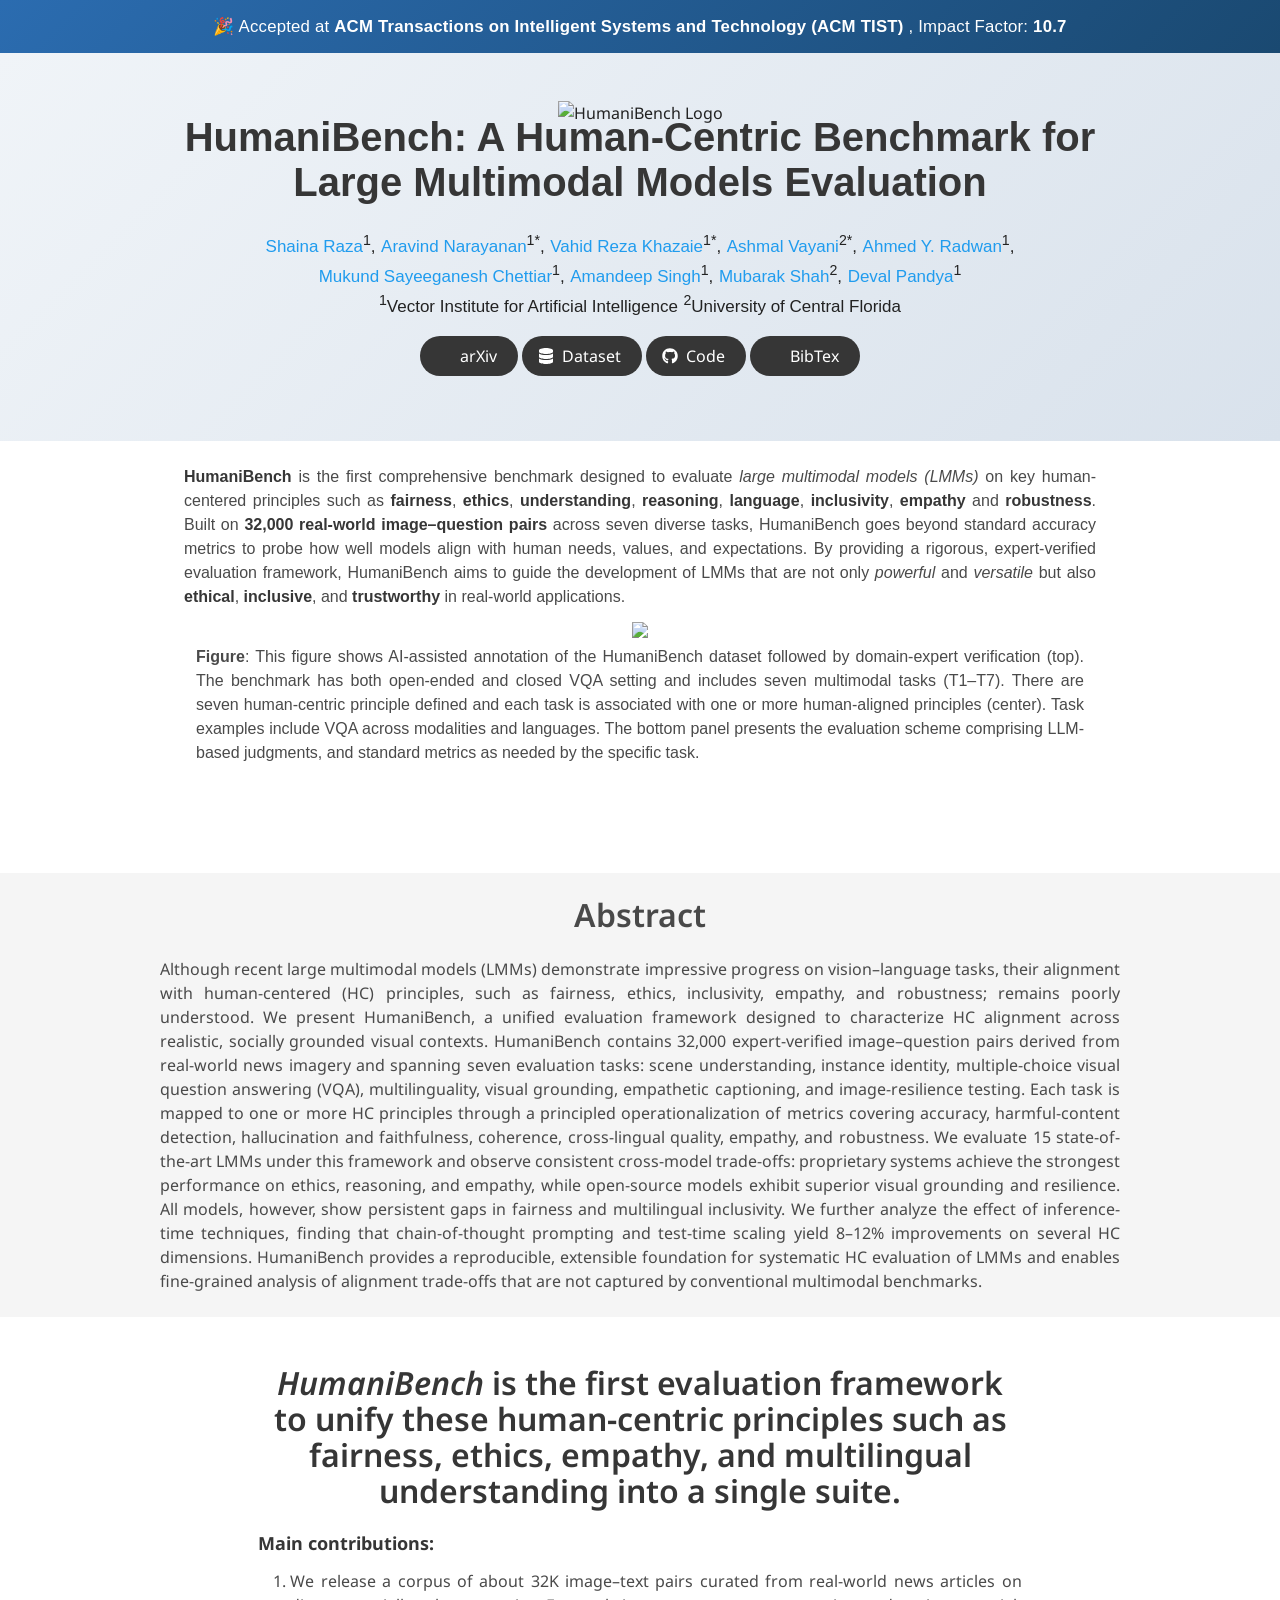
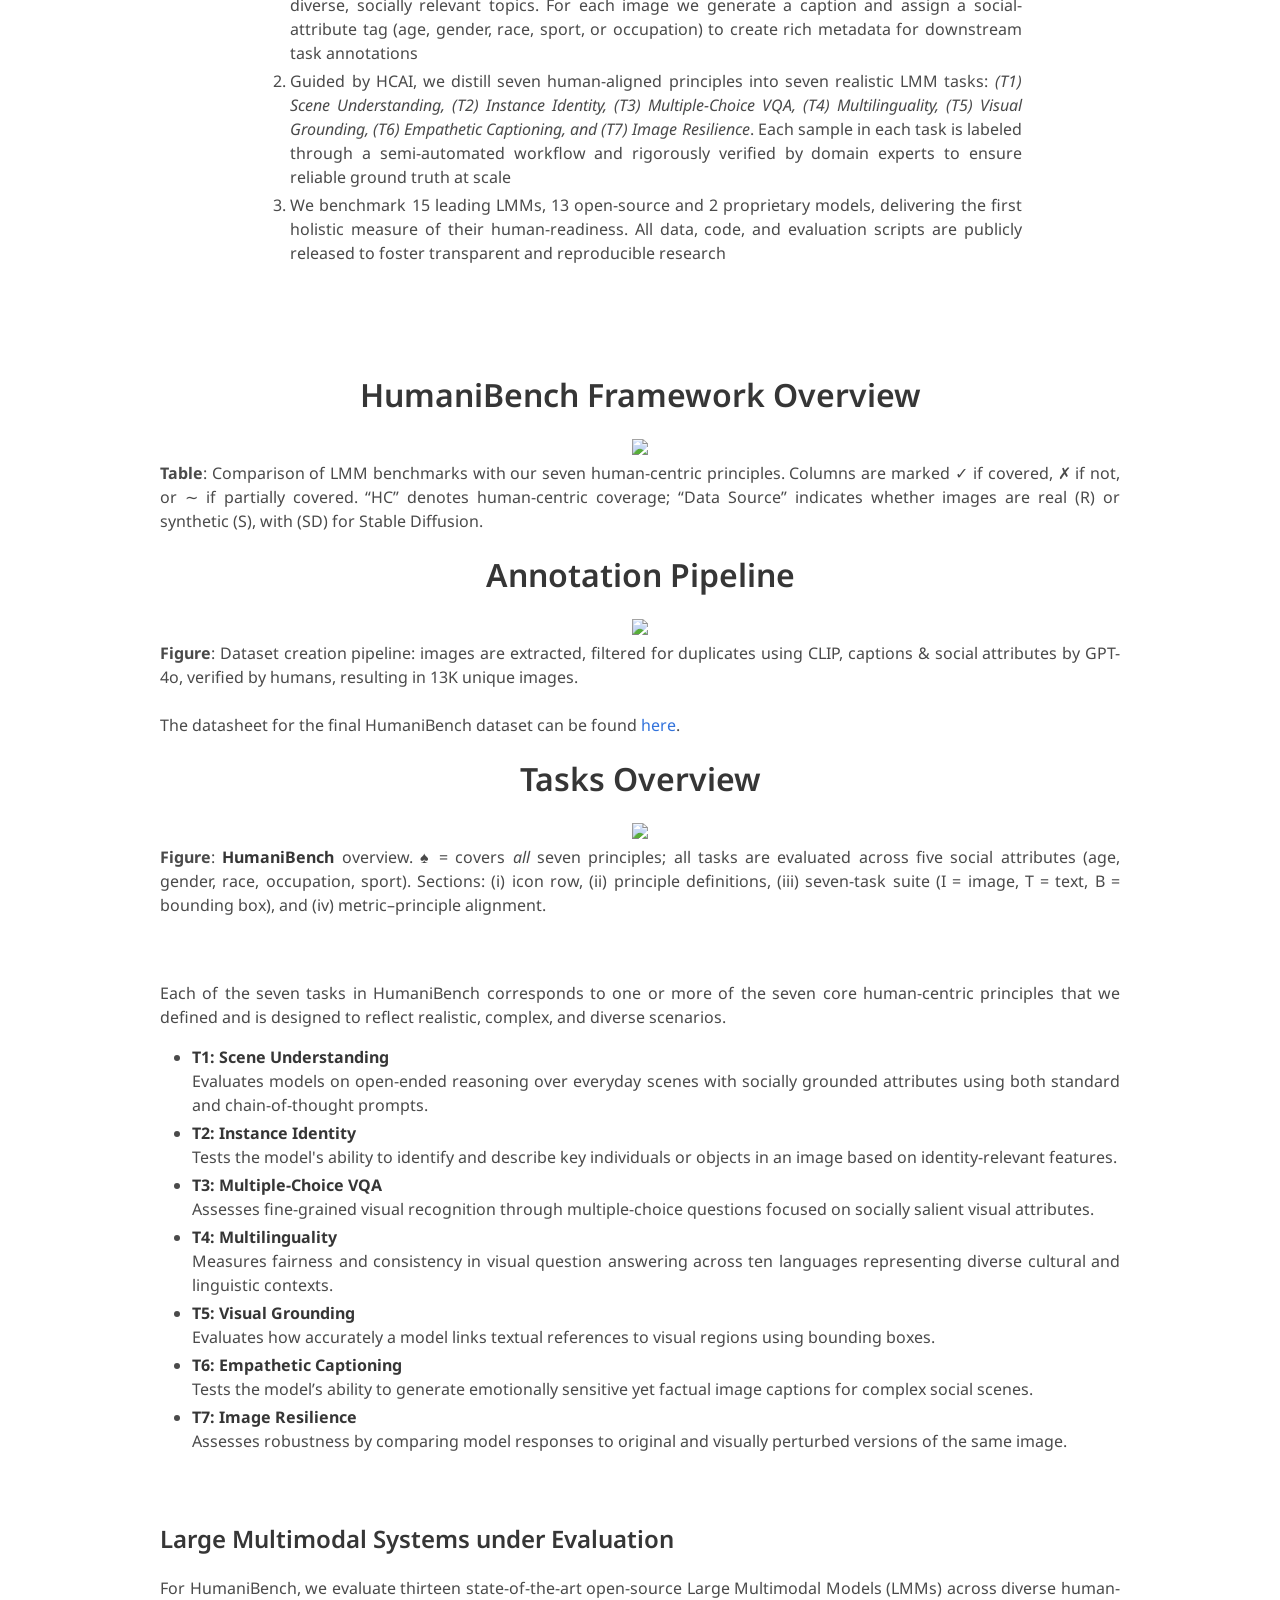
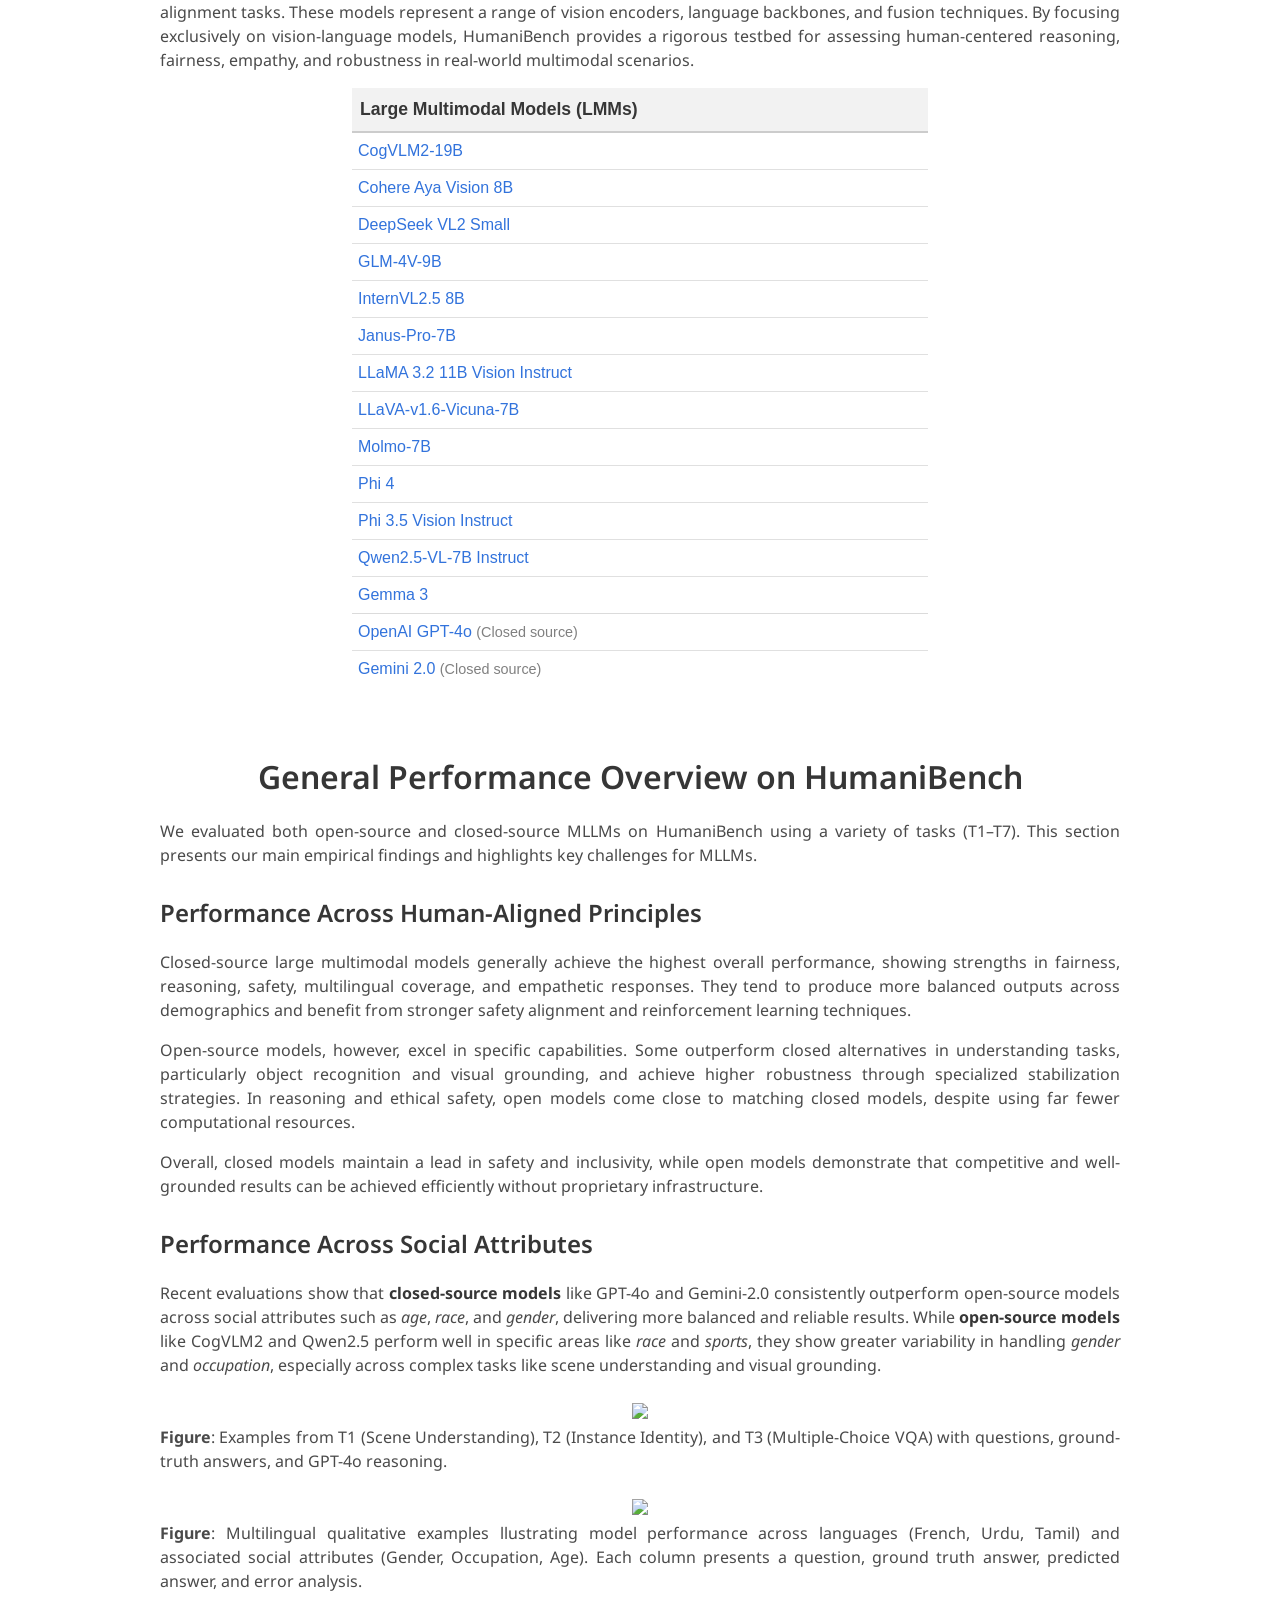
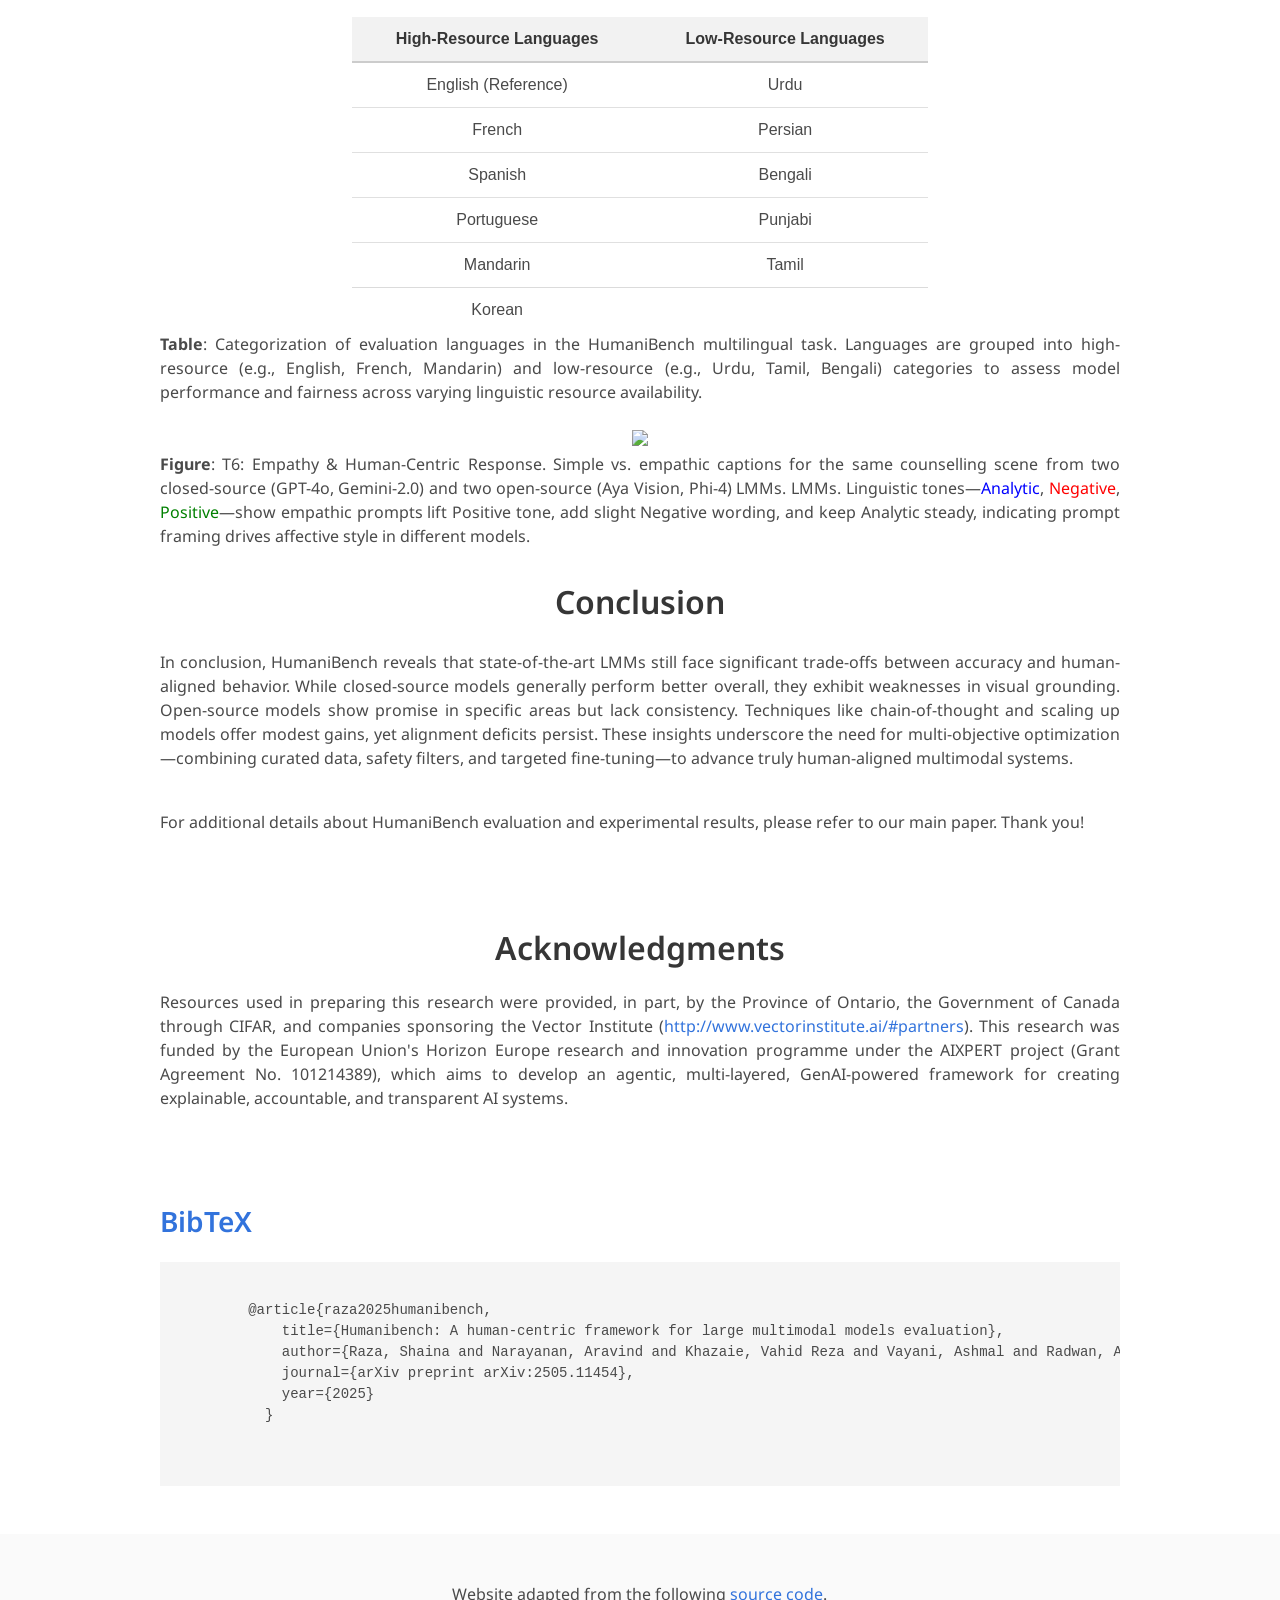
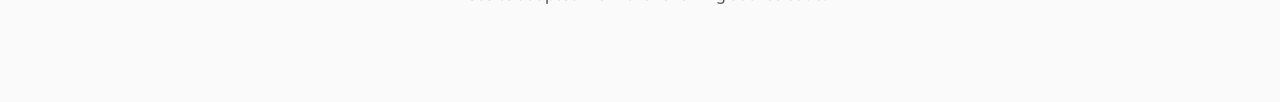
==== commit cefc24b6: "add acceptance" ====
--- a/docs/index.html
+++ b/docs/index.html
@@ -66,6 +66,12 @@
 
 
 <body>
+  <div class="acceptance-banner">
+    <p>
+      🎉 Accepted at <strong>ACM Transactions on Intelligent Systems and Technology (ACM TIST)</strong>
+      , Impact Factor: <strong>10.7</strong>
+    </p>
+  </div>
   <!-- <section class="hero"> -->
     <section class="hero hero-top">
 
--- a/docs/static/css/index.css
+++ b/docs/static/css/index.css
@@ -46,6 +46,26 @@
 }
 
 .publication-header .hero-body {
+}
+.acceptance-banner {
+  width: 100%;
+  background: linear-gradient(135deg, #2b6cb0, #1a4971);
+  color: #fff;
+  text-align: center;
+  padding: 14px 20px;
+  font-family: 'Google Sans', sans-serif;
+  font-size: 1.05rem;
+  letter-spacing: 0.2px;
+}
+
+.acceptance-banner p {
+  margin: 0;
+  color: #fff;
+}
+
+.acceptance-banner strong {
+  font-weight: 700;
+  color: #fff !important;
 }
 
 .publication-title {
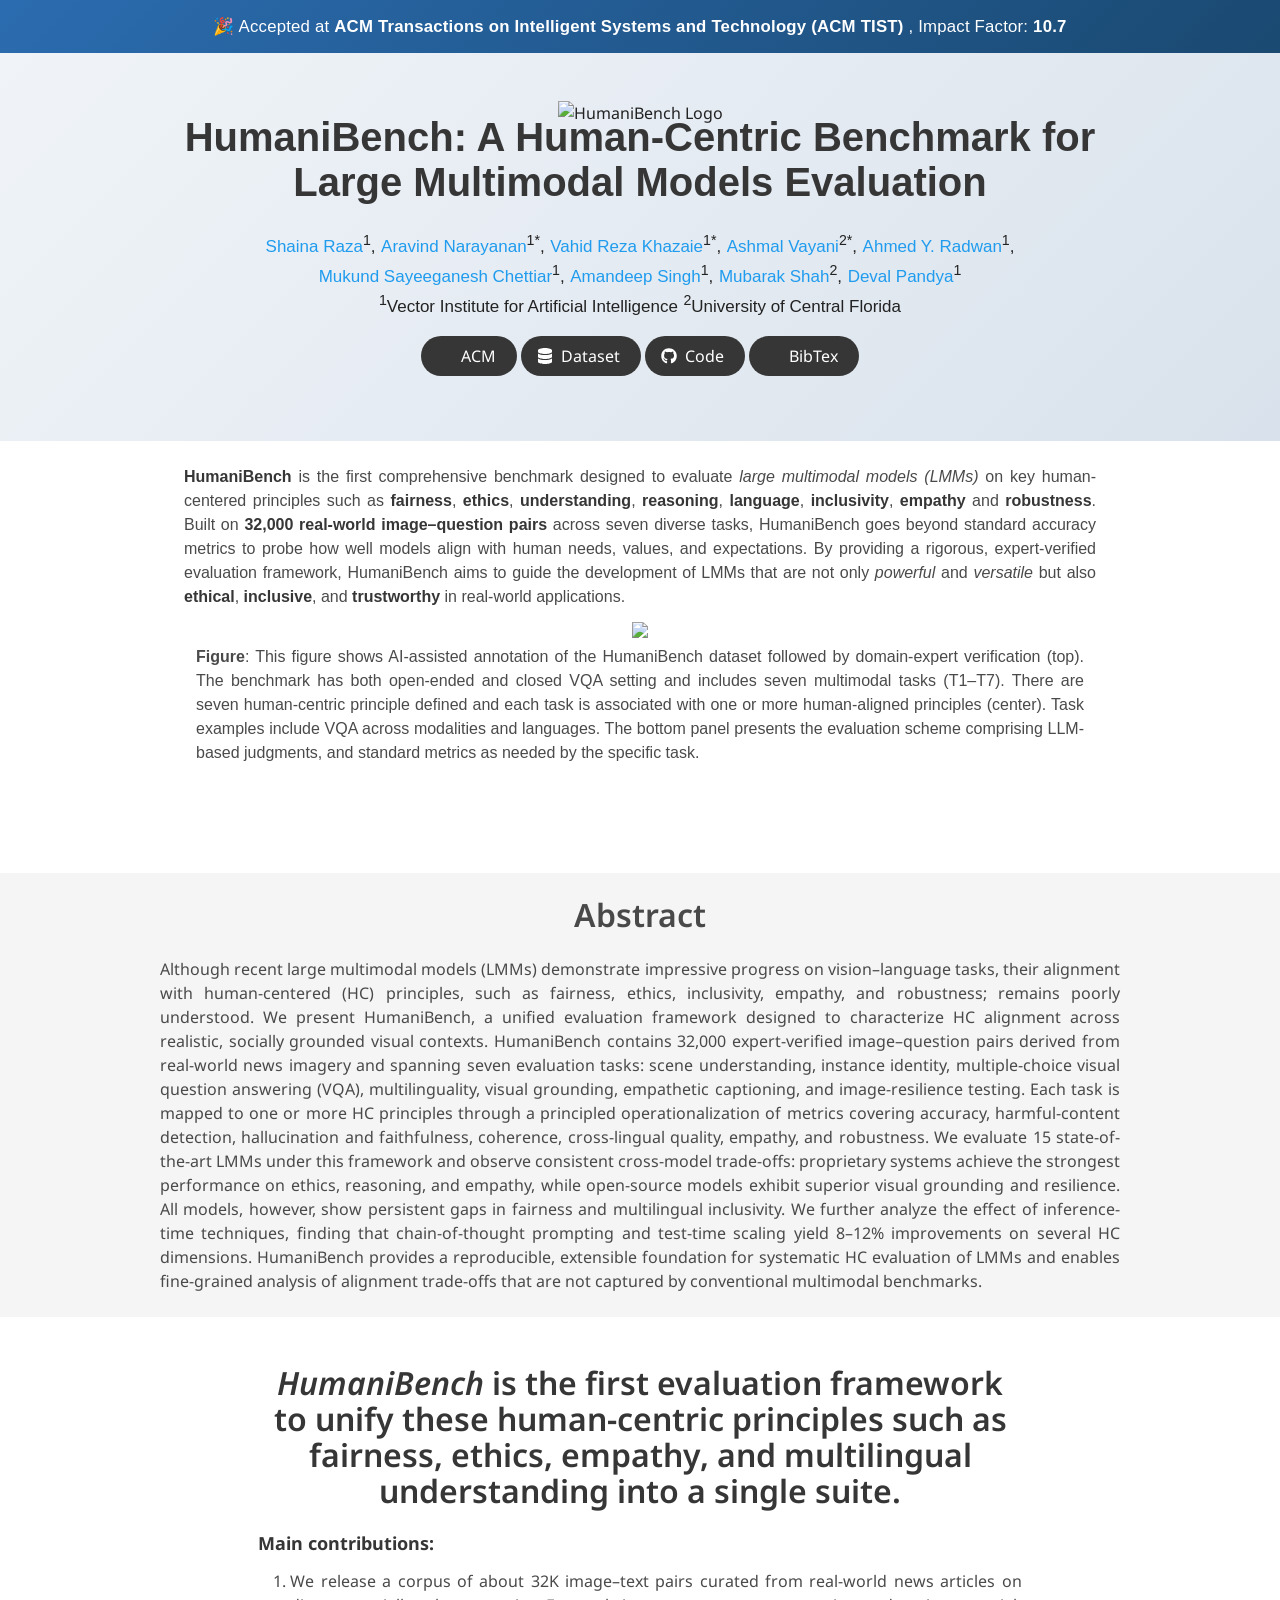
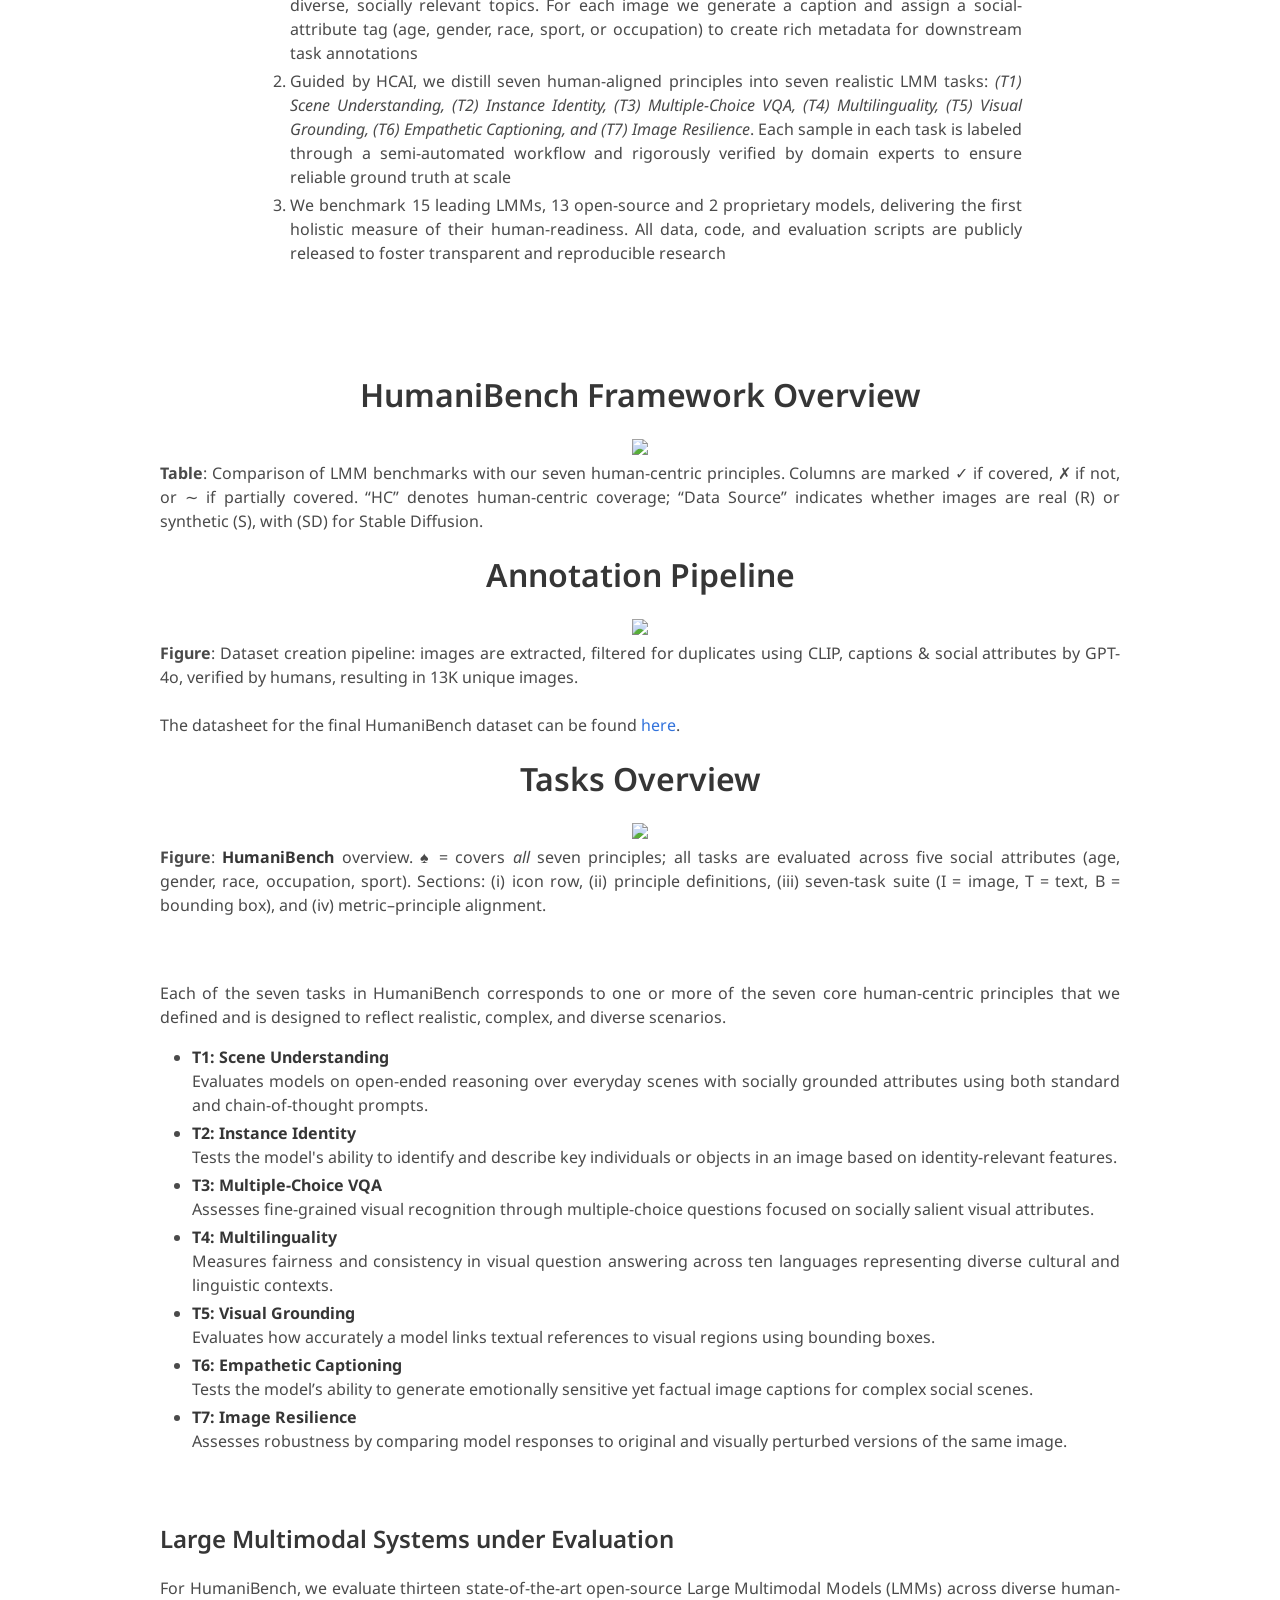
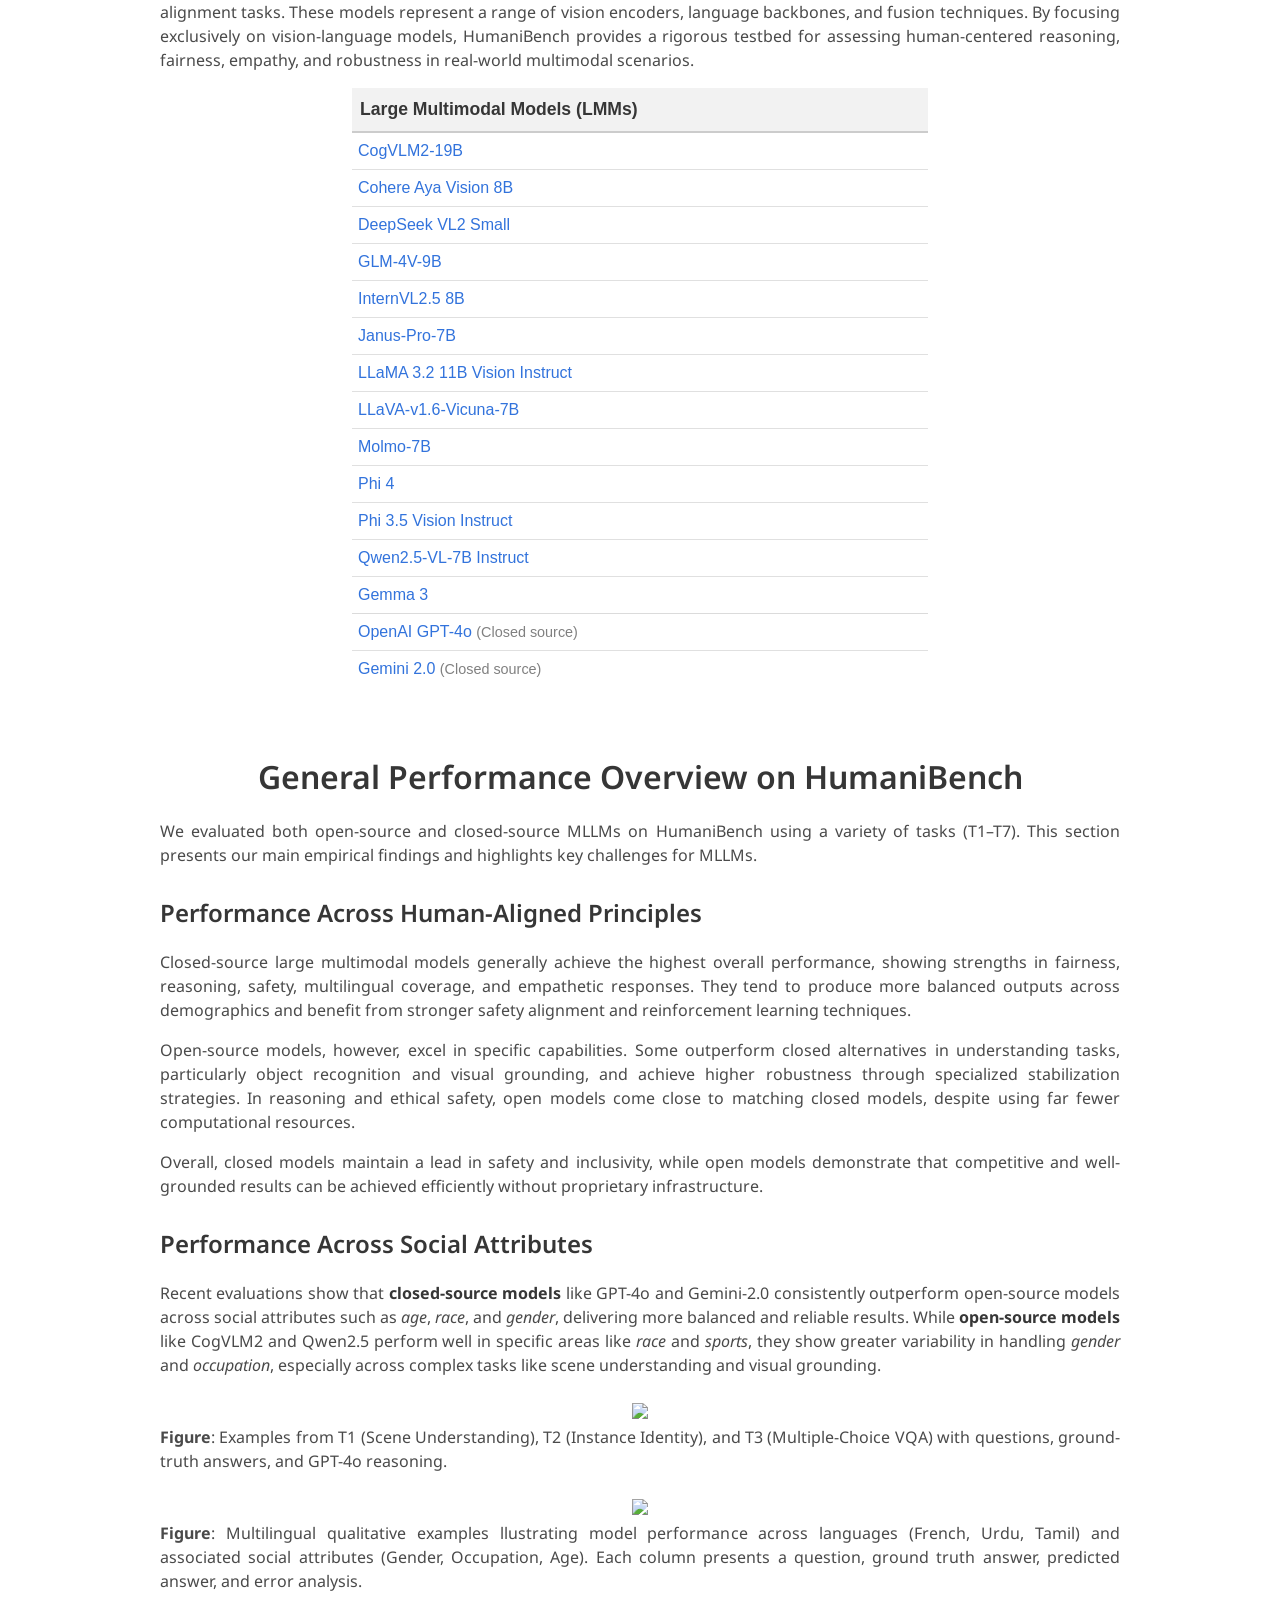
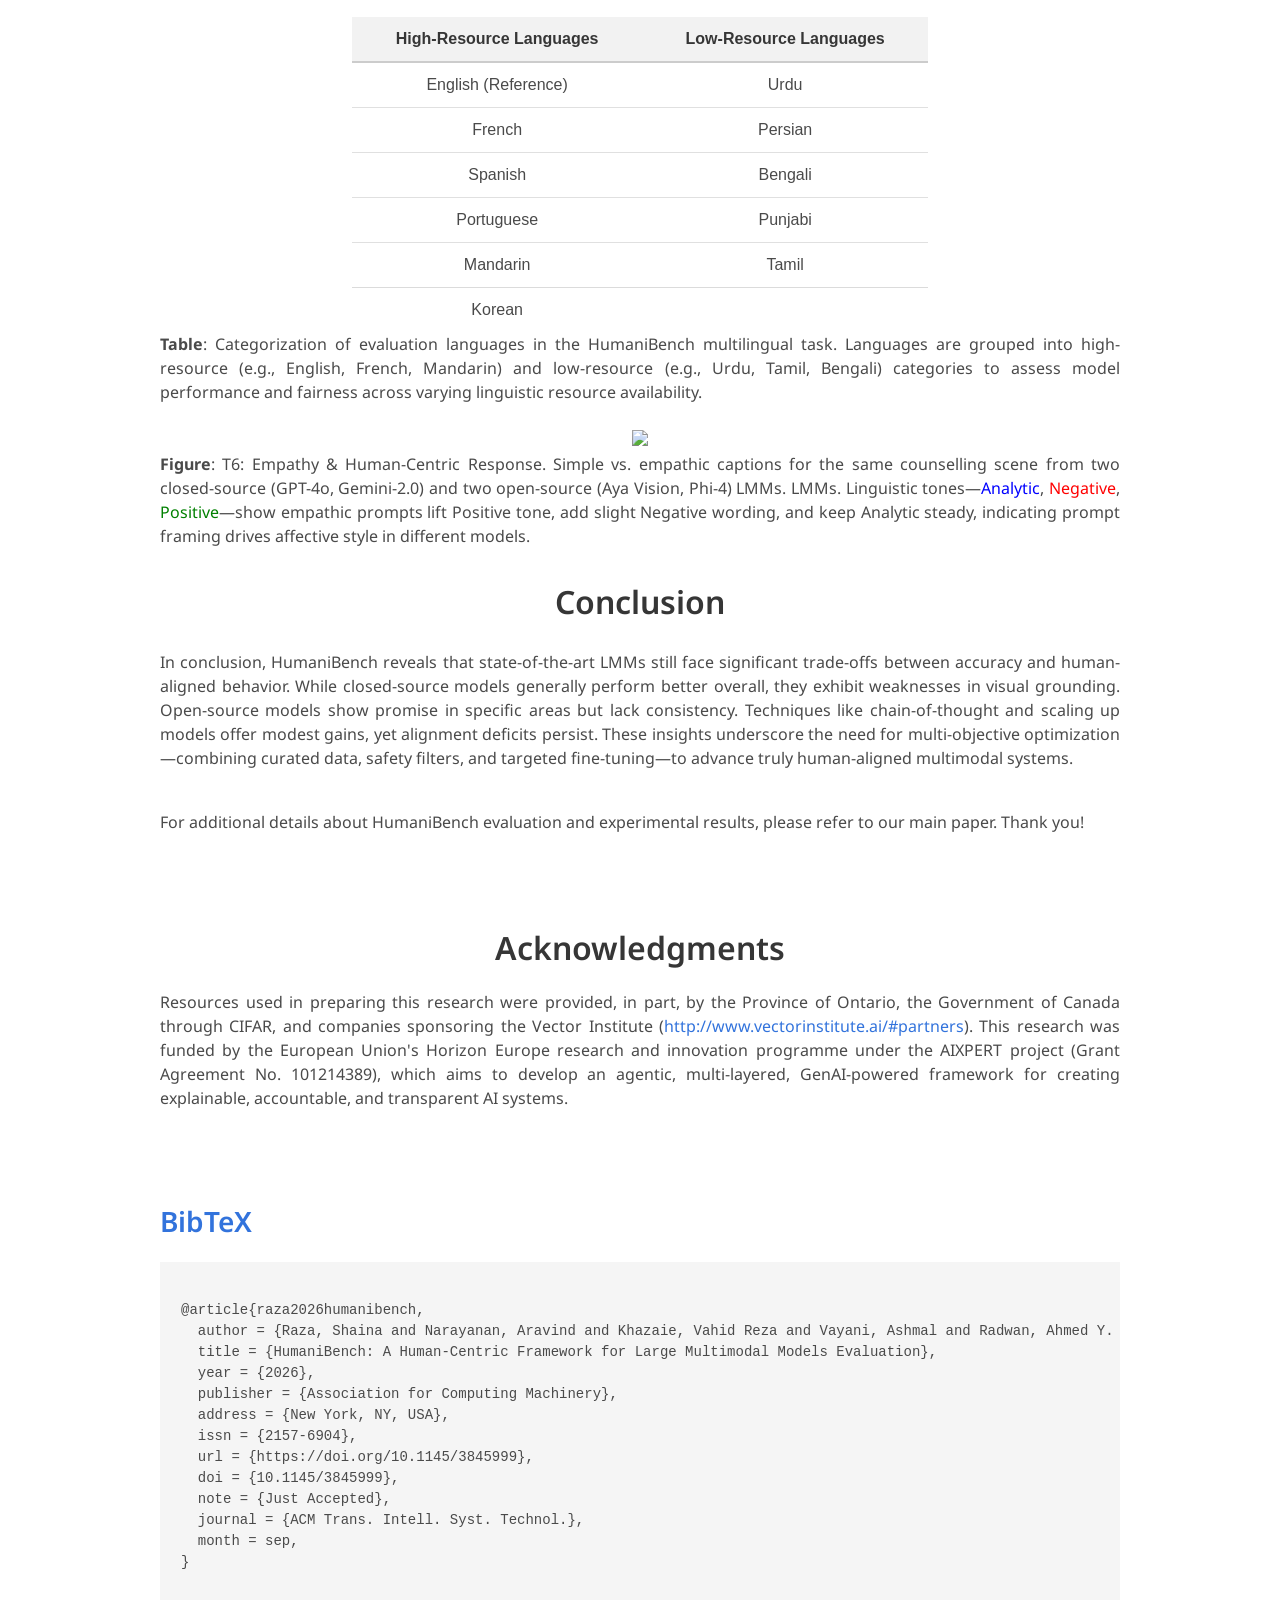
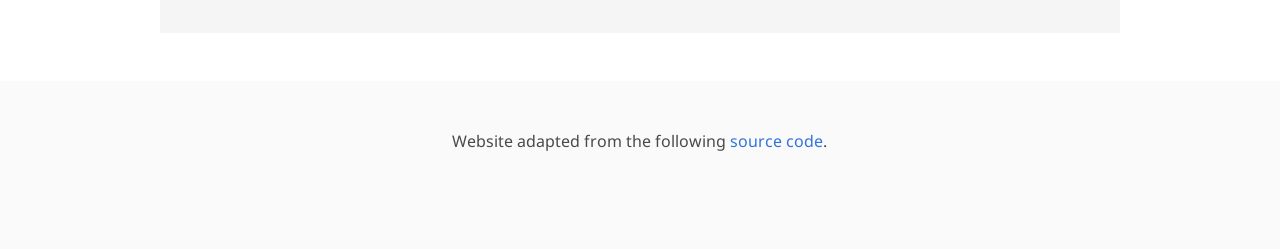
==== commit 248c6b66: "Change publication link and update BibTeX citation Updated the publication link and BibTeX entry for" ====
--- a/docs/index.html
+++ b/docs/index.html
@@ -111,11 +111,11 @@
               <div class="publication-links">
                 <!-- PDF Link. -->
                 <span class="link-block">
-                  <a href="https://arxiv.org/abs/2505.11454" target="_blank" class="external-link button is-normal is-rounded is-dark">
+                  <a href="https://dl.acm.org/doi/10.1145/3845999" target="_blank" class="external-link button is-normal is-rounded is-dark">
                     <span class="icon">
-                      <i class="ai ai-arxiv"></i>
+                      <i class="ai ai-acm"></i>
                     </span>
-                    <span>arXiv</span>
+                    <span>ACM</span>
                   </a>
                 </span>
                 </span>
@@ -570,12 +570,19 @@
     <div class="container is-max-desktop content">
       <h2 class="title"><a id="bibtex">BibTeX</a></h2>
       <pre><code>
-        @article{raza2025humanibench,
-            title={Humanibench: A human-centric framework for large multimodal models evaluation},
-            author={Raza, Shaina and Narayanan, Aravind and Khazaie, Vahid Reza and Vayani, Ashmal and Radwan, Ahmed Y and Chettiar, Mukund S and Singh, Amandeep and Shah, Mubarak and Pandya, Deval},
-            journal={arXiv preprint arXiv:2505.11454},
-            year={2025}
-          }
+@article{raza2026humanibench,
+  author = {Raza, Shaina and Narayanan, Aravind and Khazaie, Vahid Reza and Vayani, Ashmal and Radwan, Ahmed Y. and Chettiar, Mukund S. and Singh, Amandeep and Shah, Mubarak and Pandya, Deval},
+  title = {HumaniBench: A Human-Centric Framework for Large Multimodal Models Evaluation},
+  year = {2026},
+  publisher = {Association for Computing Machinery},
+  address = {New York, NY, USA},
+  issn = {2157-6904},
+  url = {https://doi.org/10.1145/3845999},
+  doi = {10.1145/3845999},
+  note = {Just Accepted},
+  journal = {ACM Trans. Intell. Syst. Technol.},
+  month = sep,
+}
 
   </code></pre>
     </div>
